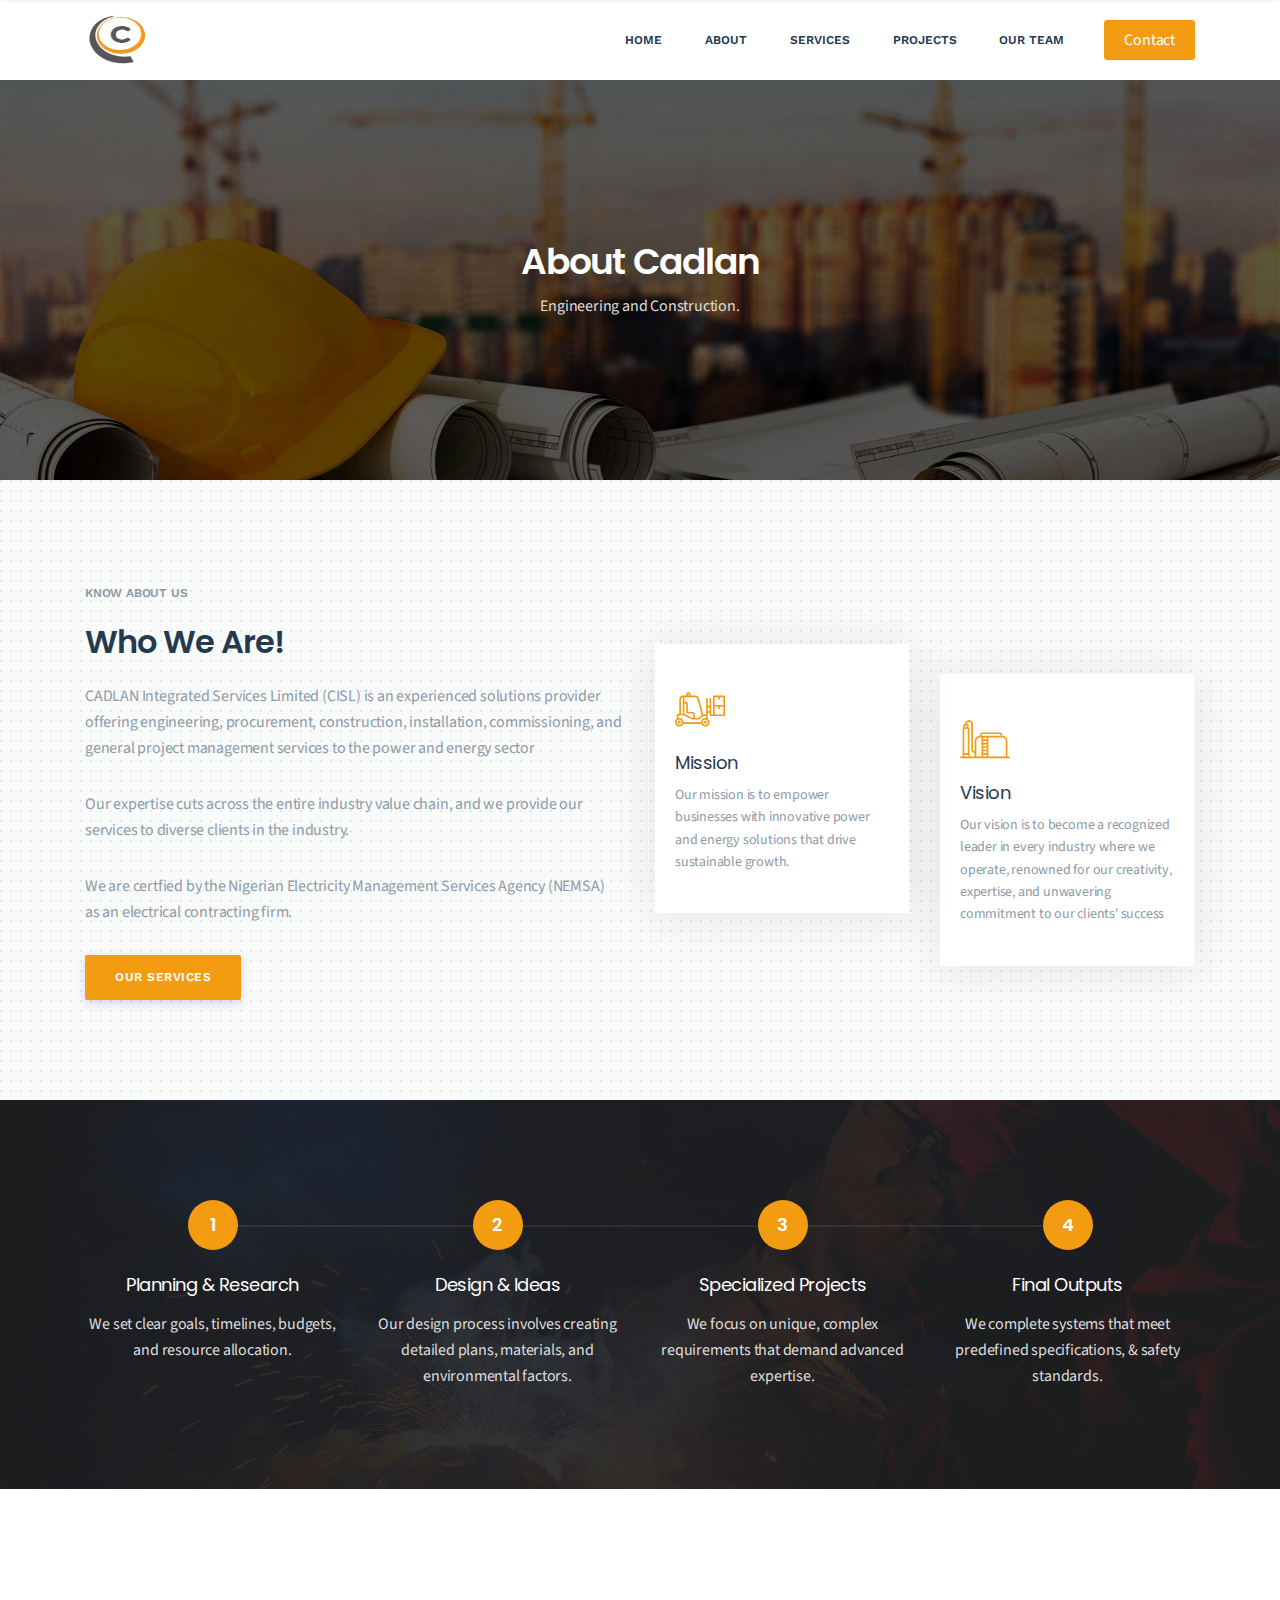
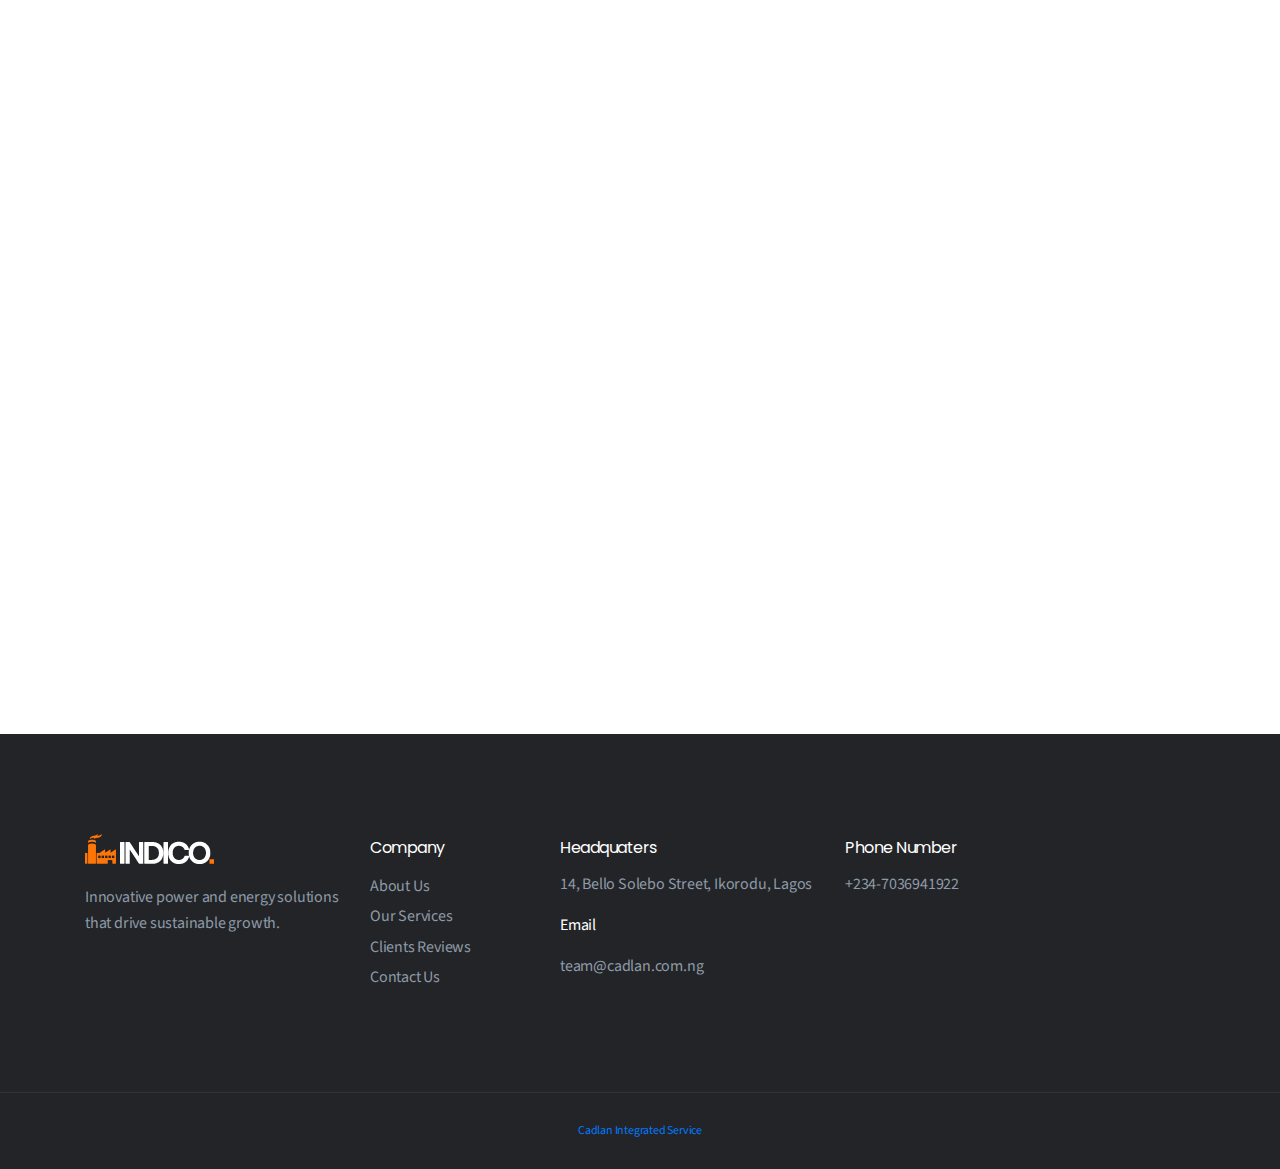
==== about-company.html @ 0afb3356 "Initial comit" ====
<!doctype html>
<!--[if lt IE 7]>      <html class="no-js lt-ie9 lt-ie8 lt-ie7" lang=""> <![endif]-->
<!--[if IE 7]>         <html class="no-js lt-ie9 lt-ie8" lang=""> <![endif]-->
<!--[if IE 8]>         <html class="no-js lt-ie9" lang=""> <![endif]-->
<!--[if gt IE 8]><!--> <html class="no-js" lang="en"> <!--<![endif]-->

<!-- about-company.html  29 Nov 2019 03:33:41 GMT -->
<head>
    <meta charset="utf-8">
    <meta name="viewport" content="width=device-width, initial-scale=1">
    <meta name="description" content="Construction & Building HTML Template">
    <meta name="author" content="AlexaTheme">
    <title>Indico | Construction & Building HTML Template</title>
    <link rel="shortcut icon" type="image/x-icon" href="img/favicon.png">
    <link rel="stylesheet" href="css/fontawesome.min.css">
    <link rel="stylesheet" href="css/themify-icons.css">
    <link rel="stylesheet" href="css/elegant-line-icons.css">
    <link rel="stylesheet" href="css/elegant-font-icons.css">
    <link rel="stylesheet" href="css/flaticon.css">
    <link rel="stylesheet" href="css/animate.min.css">
    <link rel="stylesheet" href="css/bootstrap.min.css">
    <link rel="stylesheet" href="css/slick.css">
    <link rel="stylesheet" href="css/slider.css">
    <link rel="stylesheet" href="css/odometer.min.css">
    <link rel="stylesheet" href="css/venobox/venobox.css">
    <link rel="stylesheet" href="css/owl.carousel.css">
    <link rel="stylesheet" href="css/main.css">
    <link rel="stylesheet" href="css/responsive.css">
    <script src="js/vendor/modernizr-2.8.3-respond-1.4.2.min.js"></script>
</head>

<body>
    <!--[if lt IE 8]>
        <p class="browserupgrade">You are using an <strong>outdated</strong> browser. Please <a href="http://browsehappy.com/">upgrade your browser</a> to improve your experience.</p>
    <![endif]-->
    <div class="site-preloader-wrap">
        <div class="spinner"></div>
    </div>

    <header id="header" class="header">
        <div class="primary-header">
            <div class="container">
                <div class="primary-header-inner">
                    <div class="header-logo">
                        <a href="index.html"><img src="img/Cadlan_logo_final_noname.png" height="50" width="65" alt="Indico"></a>
                    </div>
                    <div class="header-menu-wrap">
                        <ul class="dl-menu">
                            <li><a href="index.html">Home</a>
                                <!-- <ul>
                                    <li><a href="index.html">Home Default</a></li>
                                    <li><a href="index-2.html">Home Modern</a></li>
                                </ul> -->
                            </li>
                            <li><a href="about-company.html">About</a>
                                <!-- <ul>
                                    <li><a href="about-us.html">About Us</a></li>
                                    <li><a href="about-company.html">About Company</a></li>
                                </ul> -->
                            </li>
                            <li><a href="services-1.html">Services</a>
                                <!-- <ul>
                                    <li><a href="services-1.html">Services 01</a></li>
                                    <li><a href="services-2.html">Services 02</a></li>
                                </ul> -->
                            </li>
                            <li><a href="projects.html">Projects</a>
                                <!-- <ul>
                                    <li><a href="projects.html">Our Projects</a></li>
                                    <li><a href="project-single.html">Project Single</a></li>
                                    <li><a href="team.html">Our Team</a></li>
                                    <li><a href="testimonial.html">Testimonial</a></li>
                                    <li><a href="404.html">404 Error</a></li>
                                </ul> -->
                            </li>
                            <li><a href="team.html">Our Team</a>
                                <!-- <ul>
                                    <li><a href="projects.html">Our Projects</a></li>
                                    <li><a href="project-single.html">Project Single</a></li>
                                    <li><a href="team.html">Our Team</a></li>
                                    <li><a href="testimonial.html">Testimonial</a></li>
                                    <li><a href="404.html">404 Error</a></li>
                                </ul> -->
                            </li>
                            <!-- <li><a href="#">Pages</a>
                                <ul>
                                    <li><a href="projects.html">Our Projects</a></li>
                                    <li><a href="project-single.html">Project Single</a></li>
                                    <li><a href="team.html">Our Team</a></li>
                                    <li><a href="testimonial.html">Testimonial</a></li>
                                    <li><a href="404.html">404 Error</a></li>
                                </ul>
                            </li> -->
                            <!-- <li><a href="contact.html">Contact</a></li> -->
                        </ul>
                    </div>
                    <div class="header-right">
                        <a class="menu-btn" href="contact.html">Contact</a>

                        <div class="mobile-menu-icon">
                            <div class="burger-menu">
                                <div class="line-menu line-half first-line"></div>
                                <div class="line-menu"></div>
                                <div class="line-menu line-half last-line"></div>
                            </div>
                        </div>
                    </div>
                </div>
            </div>
        </div>
    </header>

    <section class="page-header padding">
        <div class="container">
            <div class="page-content text-center">
                <h2>About Cadlan</h2>
                <p>Engineering and Construction.</p>
            </div>
        </div>
    </section>

    <section class="service-section section-2 bg-grey padding">
        <div class="dots"></div>
        <div class="container">
            <div class="row d-flex align-items-center">
                <div class="col-lg-6 sm-padding">
                    <div class="service-content wow fadeInLeft">
                        <span>Know About Us</span>
                        <h2>Who We Are!</h2>
                        <p>
                            CADLAN Integrated Services Limited (CISL) is an experienced solutions provider offering engineering, 
                            procurement, construction, installation, commissioning, and general project management services to the 
                            power and energy sector
                        </p>
                        <p>
                            Our expertise cuts across the entire industry value chain, and we provide our services to diverse 
                            clients in the industry.
                        </p>
                        <p>
                            We are certfied by the Nigerian Electricity Management Services Agency (NEMSA) <br>as an electrical contracting firm.
                        </p>
                        <a href="services-1.html" class="default-btn">Our Services</a>
                    </div>
                </div>
                <div class="col-lg-6 sm-padding">
                    <div class="row services-list">
                        <div class="col-md-6 padding-15">
                            <div class="service-item box-shadow wow fadeInUp" data-wow-delay="100ms">
                                <i class="flaticon-loader"></i>
                                <h3>Mission</h3>
                                <p>
                                    Our mission is to empower businesses with innovative power and energy solutions that drive 
                                    sustainable growth.
                                </p>
                            </div>
                        </div>
                        <div class="col-md-6 padding-15 offset-top">
                            <div class="service-item box-shadow wow fadeInUp" data-wow-delay="300ms">
                                <i class="flaticon-tanks"></i>
                                <h3>Vision</h3>
                                <p>
                                    Our vision is to become a recognized leader in every industry where we operate, 
                                    renowned for our creativity, expertise, and unwavering commitment to our clients' success
                                </p>
                            </div>
                        </div>
                        <!-- <div class="col-md-6 padding-15">
                            <div class="service-item box-shadow wow fadeInUp" data-wow-delay="400ms">
                                <i class="flaticon-refinery"></i>
                                <h3>Renewable Energy</h3>
                                <p>Grid-tied and off-grid solar power Installation, Hybrid Power Solutions.</p>
                            </div>
                        </div>
                        <div class="col-md-6 padding-15 offset-top">
                            <div class="service-item box-shadow wow fadeInUp" data-wow-delay="500ms">
                                <i class="flaticon-control-system"></i>
                                <h3>Technical Consulting</h3>
                                <p>Project Management Consulting, Energy Optimization Solutions, Energy Audit</p>
                            </div>
                        </div> -->
                    </div>
                </div>
            </div>
        </div>
    </section>

    <section class="work-pro-section padding">
        <div class="container">
            <div class="row">
                <div class="col-lg-3 col-sm-6 sm-padding">
                    <div class="work-pro-item text-center">
                        <span class="number">1</span>
                        <div class="number-line"></div>
                        <h3>Planning & Research</h3>
                        <p>
                            We set clear goals, timelines, budgets, and resource allocation.
                        </p>
                    </div>
                </div>
                <div class="col-lg-3 col-sm-6 sm-padding">
                    <div class="work-pro-item text-center">
                        <span class="number">2</span>
                        <div class="number-line"></div>
                        <h3>Design & Ideas</h3>
                        <p>
                            Our design process involves creating detailed plans, materials, and environmental factors. 
                        </p>
                    </div>
                </div>
                <div class="col-lg-3 col-sm-6 sm-padding">
                    <div class="work-pro-item text-center">
                        <span class="number">3</span>
                        <div class="number-line"></div>
                        <h3>Specialized Projects</h3>
                        <p>
                            We focus on unique, complex requirements that demand advanced expertise. 
                        </p>
                    </div>
                </div>
                <div class="col-lg-3 col-sm-6 sm-padding">
                    <div class="work-pro-item text-center">
                        <span class="number">4</span>
                        <h3>Final Outputs</h3>
                        <p>
                            We complete systems that meet predefined specifications, & safety standards.
                        </p>
                    </div>
                </div>
            </div>
        </div>
    </section>

    <section class="content-section padding">
        <div class="container">
            <div class="row content-wrap">
                <div class="col-lg-6 sm-padding">
                    <div class="content-info wow fadeInRight" data-wow-delay="300ms">
                        <span>Explore The Features</span>
                        <h2>Offering the most complete integrated engineering service!</h2>
                        <p>
                            We are committed to building a sustainable future by fostering a collaborative spirit that creates exceptional experiences and balanced 
                            relationships. Engineering design and construction isn’t just a job. It's our passion. With every project we undertake, we set the bar high and 
                            provide the best industry.
                        </p>
                        <a href="contact.html" class="default-btn">Contact Us</a>
                    </div>
                </div>
                <div class="col-lg-6 sm-padding wow fadeInLeft" data-wow-delay="100ms">
                    <img class="box-shadow" src="img/content-2.jpg" alt="img">
                </div>
            </div>
        </div>
    </section>

    <!-- <section class="testimonial-section bg-grey padding">
        <div class="dots"></div>
        <div class="container">
            <div class="section-heading text-center mb-40 wow fadeInUp" data-wow-delay="100ms">
                <span>Testimonial</span>
                <h2>What people says</h2>
            </div>
            <div id="testimonial-carousel" class="testimonial-carousel box-shadow owl-carousel">
                <div class="testi-item d-flex align-items-center">
                    <img src="img/testi-1.jpg" alt="img">
                    <div class="testi-content">
                        <p>"Thank you for guiding us through the construction process, understanding, and always ready to accommodate our needs. We love our new space and know that it was built by the very best!"</p>
                        <h3>Kyle Frederick</h3>
                        <ul class="rattings">
                            <li><i class="fa fa-star"></i></li>
                            <li><i class="fa fa-star"></i></li>
                            <li><i class="fa fa-star"></i></li>
                            <li><i class="fa fa-star"></i></li>
                            <li><i class="fa fa-star"></i></li>
                        </ul>
                        <span>Director</span>
                    </div>
                    <i class="fa fa-quote-right"></i>
                </div>
                <div class="testi-item d-flex align-items-center">
                    <img src="img/testi-2.jpg" alt="img">
                    <div class="testi-content">
                        <p>"Thank you for guiding us through the construction process, understanding, and always ready to accommodate our needs. We love our new space and know that it was built by the very best!"</p>
                        <h3>Valentin Lacoste</h3>
                        <ul class="rattings">
                            <li><i class="fa fa-star"></i></li>
                            <li><i class="fa fa-star"></i></li>
                            <li><i class="fa fa-star"></i></li>
                            <li><i class="fa fa-star"></i></li>
                            <li><i class="fa fa-star"></i></li>
                        </ul>
                        <span>Director</span>
                    </div>
                    <i class="fa fa-quote-right"></i>
                </div>
                <div class="testi-item d-flex align-items-center">
                    <img src="img/testi-3.jpg" alt="img">
                    <div class="testi-content">
                        <p>"Thank you for guiding us through the construction process, understanding, and always ready to accommodate our needs. We love our new space and know that it was built by the very best!"</p>
                        <h3>José Carpio</h3>
                        <ul class="rattings">
                            <li><i class="fa fa-star"></i></li>
                            <li><i class="fa fa-star"></i></li>
                            <li><i class="fa fa-star"></i></li>
                            <li><i class="fa fa-star"></i></li>
                            <li><i class="fa fa-star"></i></li>
                        </ul>
                        <span>Director</span>
                    </div>
                    <i class="fa fa-quote-right"></i>
                </div>
            </div>
        </div>
    </section> -->

    <!-- <div class="sponsor-section">
        <div class="container">
            <div id="sponsor-carousel" class="sponsor-carousel owl-carousel">
                <div class="sponsor-item">
                    <img src="img/sponsor1.png" alt="sponsor">
                </div>
                <div class="sponsor-item">
                    <img src="img/sponsor2.png" alt="sponsor">
                </div>
                <div class="sponsor-item">
                    <img src="img/sponsor3.png" alt="sponsor">
                </div>
                <div class="sponsor-item">
                    <img src="img/sponsor4.png" alt="sponsor">
                </div>
                <div class="sponsor-item">
                    <img src="img/sponsor5.png" alt="sponsor">
                </div>
                <div class="sponsor-item">
                    <img src="img/sponsor6.png" alt="sponsor">
                </div>
                <div class="sponsor-item">
                    <img src="img/sponsor7.png" alt="sponsor">
                </div>
                <div class="sponsor-item">
                    <img src="img/sponsor8.png" alt="sponsor">
                </div>
            </div>
        </div>
    </div> -->

    <section class="widget-section padding">
        <div class="container">
            <div class="row">
                <div class="col-lg-3 col-sm-6 sm-padding">
                    <div class="widget-content">
                        <a href="#"><img src="img/logo-light.png" alt="brand"></a>
                        <p>Innovative power and energy solutions that drive sustainable growth.</p>
                    </div>
                </div>
                <div class="col-lg-2 col-sm-6 sm-padding">
                    <div class="widget-content">
                        <h4>Company</h4>
                        <ul class="widget-links">
                            <li><a href="#">About Us</a></li>
                            <li><a href="#">Our Services</a></li>
                            <li><a href="#">Clients Reviews</a></li>
                            <li><a href="#">Contact Us</a></li>
                        </ul>
                    </div>
                </div>
                <div class="col-lg-3 col-sm-6 sm-padding">
                    <div class="widget-content">
                        <h4>Headquaters</h4>
                        <p>14, Bello Solebo Street, Ikorodu, Lagos</p>
                        <p style="color: #fff;">Email</p>
                        <span>team@cadlan.com.ng</span>
                    </div>
                </div>
                <div class="col-lg-3 col-sm-6 sm-padding">
                    <div class="widget-content">
                        <h4>Phone Number</h4>
                        <p>+234-7036941922</p>
                    </div>
                </div>
            </div>
        </div>
    </section>

    <footer class="footer-section align-center">
        <div class="container">
        <p><a href="templateshub.net">Cadlan Integrated Service</a></p>
        </div>
    </footer>

    <a data-scroll href="#header" id="scroll-to-top"><i class="arrow_carrot-up"></i></a>

    <script data-cfasync="false" src="../../cdn-cgi/scripts/5c5dd728/cloudflare-static/email-decode.min.js"></script>
    <script src="js/vendor/jquery-1.12.4.min.js"></script>
    <script src="js/vendor/bootstrap.min.js"></script>
    <script src="js/vendor/tether.min.js"></script>
    <script src="js/vendor/headroom.min.js"></script>
    <script src="js/vendor/owl.carousel.min.js"></script>
    <script src="js/vendor/smooth-scroll.min.js"></script>
    <script src="js/vendor/venobox.min.js"></script>
    <script src="js/vendor/jquery.ajaxchimp.min.js"></script>
    <script src="js/vendor/slick.min.js"></script>
    <script src="js/vendor/waypoints.min.js"></script>
    <script src="js/vendor/odometer.min.js"></script>
    <script src="js/vendor/wow.min.js"></script>
    <script src="js/main.js"></script>
</body>

</html>
---- css/themify-icons.css ----
@font-face{font-family:themify;src:url(../fonts/themify9f24.eot?-fvbane);src:url(../fonts/themifyd41d.eot?#iefix-fvbane) format('embedded-opentype'),url(../fonts/themify9f24.woff?-fvbane) format('woff'),url(../fonts/themify9f24.ttf?-fvbane) format('truetype'),url(../fonts/themify9f24.svg?-fvbane#themify) format('svg');font-weight:400;font-style:normal}[class*=" ti-"],[class^=ti-]{font-family:themify;speak:none;font-style:normal;font-weight:400;font-variant:normal;text-transform:none;line-height:1;-webkit-font-smoothing:antialiased;-moz-osx-font-smoothing:grayscale}.ti-wand:before{content:"\e600"}.ti-volume:before{content:"\e601"}.ti-user:before{content:"\e602"}.ti-unlock:before{content:"\e603"}.ti-unlink:before{content:"\e604"}.ti-trash:before{content:"\e605"}.ti-thought:before{content:"\e606"}.ti-target:before{content:"\e607"}.ti-tag:before{content:"\e608"}.ti-tablet:before{content:"\e609"}.ti-star:before{content:"\e60a"}.ti-spray:before{content:"\e60b"}.ti-signal:before{content:"\e60c"}.ti-shopping-cart:before{content:"\e60d"}.ti-shopping-cart-full:before{content:"\e60e"}.ti-settings:before{content:"\e60f"}.ti-search:before{content:"\e610"}.ti-zoom-in:before{content:"\e611"}.ti-zoom-out:before{content:"\e612"}.ti-cut:before{content:"\e613"}.ti-ruler:before{content:"\e614"}.ti-ruler-pencil:before{content:"\e615"}.ti-ruler-alt:before{content:"\e616"}.ti-bookmark:before{content:"\e617"}.ti-bookmark-alt:before{content:"\e618"}.ti-reload:before{content:"\e619"}.ti-plus:before{content:"\e61a"}.ti-pin:before{content:"\e61b"}.ti-pencil:before{content:"\e61c"}.ti-pencil-alt:before{content:"\e61d"}.ti-paint-roller:before{content:"\e61e"}.ti-paint-bucket:before{content:"\e61f"}.ti-na:before{content:"\e620"}.ti-mobile:before{content:"\e621"}.ti-minus:before{content:"\e622"}.ti-medall:before{content:"\e623"}.ti-medall-alt:before{content:"\e624"}.ti-marker:before{content:"\e625"}.ti-marker-alt:before{content:"\e626"}.ti-arrow-up:before{content:"\e627"}.ti-arrow-right:before{content:"\e628"}.ti-arrow-left:before{content:"\e629"}.ti-arrow-down:before{content:"\e62a"}.ti-lock:before{content:"\e62b"}.ti-location-arrow:before{content:"\e62c"}.ti-link:before{content:"\e62d"}.ti-layout:before{content:"\e62e"}.ti-layers:before{content:"\e62f"}.ti-layers-alt:before{content:"\e630"}.ti-key:before{content:"\e631"}.ti-import:before{content:"\e632"}.ti-image:before{content:"\e633"}.ti-heart:before{content:"\e634"}.ti-heart-broken:before{content:"\e635"}.ti-hand-stop:before{content:"\e636"}.ti-hand-open:before{content:"\e637"}.ti-hand-drag:before{content:"\e638"}.ti-folder:before{content:"\e639"}.ti-flag:before{content:"\e63a"}.ti-flag-alt:before{content:"\e63b"}.ti-flag-alt-2:before{content:"\e63c"}.ti-eye:before{content:"\e63d"}.ti-export:before{content:"\e63e"}.ti-exchange-vertical:before{content:"\e63f"}.ti-desktop:before{content:"\e640"}.ti-cup:before{content:"\e641"}.ti-crown:before{content:"\e642"}.ti-comments:before{content:"\e643"}.ti-comment:before{content:"\e644"}.ti-comment-alt:before{content:"\e645"}.ti-close:before{content:"\e646"}.ti-clip:before{content:"\e647"}.ti-angle-up:before{content:"\e648"}.ti-angle-right:before{content:"\e649"}.ti-angle-left:before{content:"\e64a"}.ti-angle-down:before{content:"\e64b"}.ti-check:before{content:"\e64c"}.ti-check-box:before{content:"\e64d"}.ti-camera:before{content:"\e64e"}.ti-announcement:before{content:"\e64f"}.ti-brush:before{content:"\e650"}.ti-briefcase:before{content:"\e651"}.ti-bolt:before{content:"\e652"}.ti-bolt-alt:before{content:"\e653"}.ti-blackboard:before{content:"\e654"}.ti-bag:before{content:"\e655"}.ti-move:before{content:"\e656"}.ti-arrows-vertical:before{content:"\e657"}.ti-arrows-horizontal:before{content:"\e658"}.ti-fullscreen:before{content:"\e659"}.ti-arrow-top-right:before{content:"\e65a"}.ti-arrow-top-left:before{content:"\e65b"}.ti-arrow-circle-up:before{content:"\e65c"}.ti-arrow-circle-right:before{content:"\e65d"}.ti-arrow-circle-left:before{content:"\e65e"}.ti-arrow-circle-down:before{content:"\e65f"}.ti-angle-double-up:before{content:"\e660"}.ti-angle-double-right:before{content:"\e661"}.ti-angle-double-left:before{content:"\e662"}.ti-angle-double-down:before{content:"\e663"}.ti-zip:before{content:"\e664"}.ti-world:before{content:"\e665"}.ti-wheelchair:before{content:"\e666"}.ti-view-list:before{content:"\e667"}.ti-view-list-alt:before{content:"\e668"}.ti-view-grid:before{content:"\e669"}.ti-uppercase:before{content:"\e66a"}.ti-upload:before{content:"\e66b"}.ti-underline:before{content:"\e66c"}.ti-truck:before{content:"\e66d"}.ti-timer:before{content:"\e66e"}.ti-ticket:before{content:"\e66f"}.ti-thumb-up:before{content:"\e670"}.ti-thumb-down:before{content:"\e671"}.ti-text:before{content:"\e672"}.ti-stats-up:before{content:"\e673"}.ti-stats-down:before{content:"\e674"}.ti-split-v:before{content:"\e675"}.ti-split-h:before{content:"\e676"}.ti-smallcap:before{content:"\e677"}.ti-shine:before{content:"\e678"}.ti-shift-right:before{content:"\e679"}.ti-shift-left:before{content:"\e67a"}.ti-shield:before{content:"\e67b"}.ti-notepad:before{content:"\e67c"}.ti-server:before{content:"\e67d"}.ti-quote-right:before{content:"\e67e"}.ti-quote-left:before{content:"\e67f"}.ti-pulse:before{content:"\e680"}.ti-printer:before{content:"\e681"}.ti-power-off:before{content:"\e682"}.ti-plug:before{content:"\e683"}.ti-pie-chart:before{content:"\e684"}.ti-paragraph:before{content:"\e685"}.ti-panel:before{content:"\e686"}.ti-package:before{content:"\e687"}.ti-music:before{content:"\e688"}.ti-music-alt:before{content:"\e689"}.ti-mouse:before{content:"\e68a"}.ti-mouse-alt:before{content:"\e68b"}.ti-money:before{content:"\e68c"}.ti-microphone:before{content:"\e68d"}.ti-menu:before{content:"\e68e"}.ti-menu-alt:before{content:"\e68f"}.ti-map:before{content:"\e690"}.ti-map-alt:before{content:"\e691"}.ti-loop:before{content:"\e692"}.ti-location-pin:before{content:"\e693"}.ti-list:before{content:"\e694"}.ti-light-bulb:before{content:"\e695"}.ti-Italic:before{content:"\e696"}.ti-info:before{content:"\e697"}.ti-infinite:before{content:"\e698"}.ti-id-badge:before{content:"\e699"}.ti-hummer:before{content:"\e69a"}.ti-home:before{content:"\e69b"}.ti-help:before{content:"\e69c"}.ti-headphone:before{content:"\e69d"}.ti-harddrives:before{content:"\e69e"}.ti-harddrive:before{content:"\e69f"}.ti-gift:before{content:"\e6a0"}.ti-game:before{content:"\e6a1"}.ti-filter:before{content:"\e6a2"}.ti-files:before{content:"\e6a3"}.ti-file:before{content:"\e6a4"}.ti-eraser:before{content:"\e6a5"}.ti-envelope:before{content:"\e6a6"}.ti-download:before{content:"\e6a7"}.ti-direction:before{content:"\e6a8"}.ti-direction-alt:before{content:"\e6a9"}.ti-dashboard:before{content:"\e6aa"}.ti-control-stop:before{content:"\e6ab"}.ti-control-shuffle:before{content:"\e6ac"}.ti-control-play:before{content:"\e6ad"}.ti-control-pause:before{content:"\e6ae"}.ti-control-forward:before{content:"\e6af"}.ti-control-backward:before{content:"\e6b0"}.ti-cloud:before{content:"\e6b1"}.ti-cloud-up:before{content:"\e6b2"}.ti-cloud-down:before{content:"\e6b3"}.ti-clipboard:before{content:"\e6b4"}.ti-car:before{content:"\e6b5"}.ti-calendar:before{content:"\e6b6"}.ti-book:before{content:"\e6b7"}.ti-bell:before{content:"\e6b8"}.ti-basketball:before{content:"\e6b9"}.ti-bar-chart:before{content:"\e6ba"}.ti-bar-chart-alt:before{content:"\e6bb"}.ti-back-right:before{content:"\e6bc"}.ti-back-left:before{content:"\e6bd"}.ti-arrows-corner:before{content:"\e6be"}.ti-archive:before{content:"\e6bf"}.ti-anchor:before{content:"\e6c0"}.ti-align-right:before{content:"\e6c1"}.ti-align-left:before{content:"\e6c2"}.ti-align-justify:before{content:"\e6c3"}.ti-align-center:before{content:"\e6c4"}.ti-alert:before{content:"\e6c5"}.ti-alarm-clock:before{content:"\e6c6"}.ti-agenda:before{content:"\e6c7"}.ti-write:before{content:"\e6c8"}.ti-window:before{content:"\e6c9"}.ti-widgetized:before{content:"\e6ca"}.ti-widget:before{content:"\e6cb"}.ti-widget-alt:before{content:"\e6cc"}.ti-wallet:before{content:"\e6cd"}.ti-video-clapper:before{content:"\e6ce"}.ti-video-camera:before{content:"\e6cf"}.ti-vector:before{content:"\e6d0"}.ti-themify-logo:before{content:"\e6d1"}.ti-themify-favicon:before{content:"\e6d2"}.ti-themify-favicon-alt:before{content:"\e6d3"}.ti-support:before{content:"\e6d4"}.ti-stamp:before{content:"\e6d5"}.ti-split-v-alt:before{content:"\e6d6"}.ti-slice:before{content:"\e6d7"}.ti-shortcode:before{content:"\e6d8"}.ti-shift-right-alt:before{content:"\e6d9"}.ti-shift-left-alt:before{content:"\e6da"}.ti-ruler-alt-2:before{content:"\e6db"}.ti-receipt:before{content:"\e6dc"}.ti-pin2:before{content:"\e6dd"}.ti-pin-alt:before{content:"\e6de"}.ti-pencil-alt2:before{content:"\e6df"}.ti-palette:before{content:"\e6e0"}.ti-more:before{content:"\e6e1"}.ti-more-alt:before{content:"\e6e2"}.ti-microphone-alt:before{content:"\e6e3"}.ti-magnet:before{content:"\e6e4"}.ti-line-double:before{content:"\e6e5"}.ti-line-dotted:before{content:"\e6e6"}.ti-line-dashed:before{content:"\e6e7"}.ti-layout-width-full:before{content:"\e6e8"}.ti-layout-width-default:before{content:"\e6e9"}.ti-layout-width-default-alt:before{content:"\e6ea"}.ti-layout-tab:before{content:"\e6eb"}.ti-layout-tab-window:before{content:"\e6ec"}.ti-layout-tab-v:before{content:"\e6ed"}.ti-layout-tab-min:before{content:"\e6ee"}.ti-layout-slider:before{content:"\e6ef"}.ti-layout-slider-alt:before{content:"\e6f0"}.ti-layout-sidebar-right:before{content:"\e6f1"}.ti-layout-sidebar-none:before{content:"\e6f2"}.ti-layout-sidebar-left:before{content:"\e6f3"}.ti-layout-placeholder:before{content:"\e6f4"}.ti-layout-menu:before{content:"\e6f5"}.ti-layout-menu-v:before{content:"\e6f6"}.ti-layout-menu-separated:before{content:"\e6f7"}.ti-layout-menu-full:before{content:"\e6f8"}.ti-layout-media-right-alt:before{content:"\e6f9"}.ti-layout-media-right:before{content:"\e6fa"}.ti-layout-media-overlay:before{content:"\e6fb"}.ti-layout-media-overlay-alt:before{content:"\e6fc"}.ti-layout-media-overlay-alt-2:before{content:"\e6fd"}.ti-layout-media-left-alt:before{content:"\e6fe"}.ti-layout-media-left:before{content:"\e6ff"}.ti-layout-media-center-alt:before{content:"\e700"}.ti-layout-media-center:before{content:"\e701"}.ti-layout-list-thumb:before{content:"\e702"}.ti-layout-list-thumb-alt:before{content:"\e703"}.ti-layout-list-post:before{content:"\e704"}.ti-layout-list-large-image:before{content:"\e705"}.ti-layout-line-solid:before{content:"\e706"}.ti-layout-grid4:before{content:"\e707"}.ti-layout-grid3:before{content:"\e708"}.ti-layout-grid2:before{content:"\e709"}.ti-layout-grid2-thumb:before{content:"\e70a"}.ti-layout-cta-right:before{content:"\e70b"}.ti-layout-cta-left:before{content:"\e70c"}.ti-layout-cta-center:before{content:"\e70d"}.ti-layout-cta-btn-right:before{content:"\e70e"}.ti-layout-cta-btn-left:before{content:"\e70f"}.ti-layout-column4:before{content:"\e710"}.ti-layout-column3:before{content:"\e711"}.ti-layout-column2:before{content:"\e712"}.ti-layout-accordion-separated:before{content:"\e713"}.ti-layout-accordion-merged:before{content:"\e714"}.ti-layout-accordion-list:before{content:"\e715"}.ti-ink-pen:before{content:"\e716"}.ti-info-alt:before{content:"\e717"}.ti-help-alt:before{content:"\e718"}.ti-headphone-alt:before{content:"\e719"}.ti-hand-point-up:before{content:"\e71a"}.ti-hand-point-right:before{content:"\e71b"}.ti-hand-point-left:before{content:"\e71c"}.ti-hand-point-down:before{content:"\e71d"}.ti-gallery:before{content:"\e71e"}.ti-face-smile:before{content:"\e71f"}.ti-face-sad:before{content:"\e720"}.ti-credit-card:before{content:"\e721"}.ti-control-skip-forward:before{content:"\e722"}.ti-control-skip-backward:before{content:"\e723"}.ti-control-record:before{content:"\e724"}.ti-control-eject:before{content:"\e725"}.ti-comments-smiley:before{content:"\e726"}.ti-brush-alt:before{content:"\e727"}.ti-youtube:before{content:"\e728"}.ti-vimeo:before{content:"\e729"}.ti-twitter:before{content:"\e72a"}.ti-time:before{content:"\e72b"}.ti-tumblr:before{content:"\e72c"}.ti-skype:before{content:"\e72d"}.ti-share:before{content:"\e72e"}.ti-share-alt:before{content:"\e72f"}.ti-rocket:before{content:"\e730"}.ti-pinterest:before{content:"\e731"}.ti-new-window:before{content:"\e732"}.ti-microsoft:before{content:"\e733"}.ti-list-ol:before{content:"\e734"}.ti-linkedin:before{content:"\e735"}.ti-layout-sidebar-2:before{content:"\e736"}.ti-layout-grid4-alt:before{content:"\e737"}.ti-layout-grid3-alt:before{content:"\e738"}.ti-layout-grid2-alt:before{content:"\e739"}.ti-layout-column4-alt:before{content:"\e73a"}.ti-layout-column3-alt:before{content:"\e73b"}.ti-layout-column2-alt:before{content:"\e73c"}.ti-instagram:before{content:"\e73d"}.ti-google:before{content:"\e73e"}.ti-github:before{content:"\e73f"}.ti-flickr:before{content:"\e740"}.ti-facebook:before{content:"\e741"}.ti-dropbox:before{content:"\e742"}.ti-dribbble:before{content:"\e743"}.ti-apple:before{content:"\e744"}.ti-android:before{content:"\e745"}.ti-save:before{content:"\e746"}.ti-save-alt:before{content:"\e747"}.ti-yahoo:before{content:"\e748"}.ti-wordpress:before{content:"\e749"}.ti-vimeo-alt:before{content:"\e74a"}.ti-twitter-alt:before{content:"\e74b"}.ti-tumblr-alt:before{content:"\e74c"}.ti-trello:before{content:"\e74d"}.ti-stack-overflow:before{content:"\e74e"}.ti-soundcloud:before{content:"\e74f"}.ti-sharethis:before{content:"\e750"}.ti-sharethis-alt:before{content:"\e751"}.ti-reddit:before{content:"\e752"}.ti-pinterest-alt:before{content:"\e753"}.ti-microsoft-alt:before{content:"\e754"}.ti-linux:before{content:"\e755"}.ti-jsfiddle:before{content:"\e756"}.ti-joomla:before{content:"\e757"}.ti-html5:before{content:"\e758"}.ti-flickr-alt:before{content:"\e759"}.ti-email:before{content:"\e75a"}.ti-drupal:before{content:"\e75b"}.ti-dropbox-alt:before{content:"\e75c"}.ti-css3:before{content:"\e75d"}.ti-rss:before{content:"\e75e"}.ti-rss-alt:before{content:"\e75f"}
---- css/elegant-line-icons.css ----
@font-face{font-family:et-line;src:url(../fonts/et-line.eot);src:url(../fonts/et-lined41d.eot?#iefix) format('embedded-opentype'),url(../fonts/et-line.woff) format('woff'),url(../fonts/et-line.ttf) format('truetype'),url(../fonts/et-line.svg#et-line) format('svg');font-weight:400;font-style:normal}[data-icon]:before{font-family:et-line;content:attr(data-icon);speak:none;font-weight:400;font-variant:normal;text-transform:none;line-height:1;-webkit-font-smoothing:antialiased;-moz-osx-font-smoothing:grayscale;display:inline-block}.icon-mobile,.icon-laptop,.icon-desktop,.icon-tablet,.icon-phone,.icon-document,.icon-documents,.icon-search,.icon-clipboard,.icon-newspaper,.icon-notebook,.icon-book-open,.icon-browser,.icon-calendar,.icon-presentation,.icon-picture,.icon-pictures,.icon-video,.icon-camera,.icon-printer,.icon-toolbox,.icon-briefcase,.icon-wallet,.icon-gift,.icon-bargraph,.icon-grid,.icon-expand,.icon-focus,.icon-edit,.icon-adjustments,.icon-ribbon,.icon-hourglass,.icon-lock,.icon-megaphone,.icon-shield,.icon-trophy,.icon-flag,.icon-map,.icon-puzzle,.icon-basket,.icon-envelope,.icon-streetsign,.icon-telescope,.icon-gears,.icon-key,.icon-paperclip,.icon-attachment,.icon-pricetags,.icon-lightbulb,.icon-layers,.icon-pencil,.icon-tools,.icon-tools-2,.icon-scissors,.icon-paintbrush,.icon-magnifying-glass,.icon-circle-compass,.icon-linegraph,.icon-mic,.icon-strategy,.icon-beaker,.icon-caution,.icon-recycle,.icon-anchor,.icon-profile-male,.icon-profile-female,.icon-bike,.icon-wine,.icon-hotairballoon,.icon-globe,.icon-genius,.icon-map-pin,.icon-dial,.icon-chat,.icon-heart,.icon-cloud,.icon-upload,.icon-download,.icon-target,.icon-hazardous,.icon-piechart,.icon-speedometer,.icon-global,.icon-compass,.icon-lifesaver,.icon-clock,.icon-aperture,.icon-quote,.icon-scope,.icon-alarmclock,.icon-refresh,.icon-happy,.icon-sad,.icon-facebook,.icon-twitter,.icon-googleplus,.icon-rss,.icon-tumblr,.icon-linkedin,.icon-dribbble{font-family:et-line;speak:none;font-style:normal;font-weight:400;font-variant:normal;text-transform:none;line-height:1;-webkit-font-smoothing:antialiased;-moz-osx-font-smoothing:grayscale;display:inline-block}.icon-mobile:before{content:"\e000"}.icon-laptop:before{content:"\e001"}.icon-desktop:before{content:"\e002"}.icon-tablet:before{content:"\e003"}.icon-phone:before{content:"\e004"}.icon-document:before{content:"\e005"}.icon-documents:before{content:"\e006"}.icon-search:before{content:"\e007"}.icon-clipboard:before{content:"\e008"}.icon-newspaper:before{content:"\e009"}.icon-notebook:before{content:"\e00a"}.icon-book-open:before{content:"\e00b"}.icon-browser:before{content:"\e00c"}.icon-calendar:before{content:"\e00d"}.icon-presentation:before{content:"\e00e"}.icon-picture:before{content:"\e00f"}.icon-pictures:before{content:"\e010"}.icon-video:before{content:"\e011"}.icon-camera:before{content:"\e012"}.icon-printer:before{content:"\e013"}.icon-toolbox:before{content:"\e014"}.icon-briefcase:before{content:"\e015"}.icon-wallet:before{content:"\e016"}.icon-gift:before{content:"\e017"}.icon-bargraph:before{content:"\e018"}.icon-grid:before{content:"\e019"}.icon-expand:before{content:"\e01a"}.icon-focus:before{content:"\e01b"}.icon-edit:before{content:"\e01c"}.icon-adjustments:before{content:"\e01d"}.icon-ribbon:before{content:"\e01e"}.icon-hourglass:before{content:"\e01f"}.icon-lock:before{content:"\e020"}.icon-megaphone:before{content:"\e021"}.icon-shield:before{content:"\e022"}.icon-trophy:before{content:"\e023"}.icon-flag:before{content:"\e024"}.icon-map:before{content:"\e025"}.icon-puzzle:before{content:"\e026"}.icon-basket:before{content:"\e027"}.icon-envelope:before{content:"\e028"}.icon-streetsign:before{content:"\e029"}.icon-telescope:before{content:"\e02a"}.icon-gears:before{content:"\e02b"}.icon-key:before{content:"\e02c"}.icon-paperclip:before{content:"\e02d"}.icon-attachment:before{content:"\e02e"}.icon-pricetags:before{content:"\e02f"}.icon-lightbulb:before{content:"\e030"}.icon-layers:before{content:"\e031"}.icon-pencil:before{content:"\e032"}.icon-tools:before{content:"\e033"}.icon-tools-2:before{content:"\e034"}.icon-scissors:before{content:"\e035"}.icon-paintbrush:before{content:"\e036"}.icon-magnifying-glass:before{content:"\e037"}.icon-circle-compass:before{content:"\e038"}.icon-linegraph:before{content:"\e039"}.icon-mic:before{content:"\e03a"}.icon-strategy:before{content:"\e03b"}.icon-beaker:before{content:"\e03c"}.icon-caution:before{content:"\e03d"}.icon-recycle:before{content:"\e03e"}.icon-anchor:before{content:"\e03f"}.icon-profile-male:before{content:"\e040"}.icon-profile-female:before{content:"\e041"}.icon-bike:before{content:"\e042"}.icon-wine:before{content:"\e043"}.icon-hotairballoon:before{content:"\e044"}.icon-globe:before{content:"\e045"}.icon-genius:before{content:"\e046"}.icon-map-pin:before{content:"\e047"}.icon-dial:before{content:"\e048"}.icon-chat:before{content:"\e049"}.icon-heart:before{content:"\e04a"}.icon-cloud:before{content:"\e04b"}.icon-upload:before{content:"\e04c"}.icon-download:before{content:"\e04d"}.icon-target:before{content:"\e04e"}.icon-hazardous:before{content:"\e04f"}.icon-piechart:before{content:"\e050"}.icon-speedometer:before{content:"\e051"}.icon-global:before{content:"\e052"}.icon-compass:before{content:"\e053"}.icon-lifesaver:before{content:"\e054"}.icon-clock:before{content:"\e055"}.icon-aperture:before{content:"\e056"}.icon-quote:before{content:"\e057"}.icon-scope:before{content:"\e058"}.icon-alarmclock:before{content:"\e059"}.icon-refresh:before{content:"\e05a"}.icon-happy:before{content:"\e05b"}.icon-sad:before{content:"\e05c"}.icon-facebook:before{content:"\e05d"}.icon-twitter:before{content:"\e05e"}.icon-googleplus:before{content:"\e05f"}.icon-rss:before{content:"\e060"}.icon-tumblr:before{content:"\e061"}.icon-linkedin:before{content:"\e062"}.icon-dribbble:before{content:"\e063"}
---- css/elegant-font-icons.css ----
@font-face{font-family:eleganticons;src:url(../fonts/ElegantIcons.eot);src:url(../fonts/ElegantIconsd41d.eot?#iefix) format('embedded-opentype'),url(../fonts/ElegantIcons.woff) format('woff'),url(../fonts/ElegantIcons.ttf) format('truetype'),url(../fonts/ElegantIcons.svg#ElegantIcons) format('svg');font-weight:400;font-style:normal}[data-icon]:before{font-family:eleganticons;content:attr(data-icon);speak:none;font-weight:400;font-variant:normal;text-transform:none;line-height:1;-webkit-font-smoothing:antialiased;-moz-osx-font-smoothing:grayscale}.arrow_up,.arrow_down,.arrow_left,.arrow_right,.arrow_left-up,.arrow_right-up,.arrow_right-down,.arrow_left-down,.arrow-up-down,.arrow_up-down_alt,.arrow_left-right_alt,.arrow_left-right,.arrow_expand_alt2,.arrow_expand_alt,.arrow_condense,.arrow_expand,.arrow_move,.arrow_carrot-up,.arrow_carrot-down,.arrow_carrot-left,.arrow_carrot-right,.arrow_carrot-2up,.arrow_carrot-2down,.arrow_carrot-2left,.arrow_carrot-2right,.arrow_carrot-up_alt2,.arrow_carrot-down_alt2,.arrow_carrot-left_alt2,.arrow_carrot-right_alt2,.arrow_carrot-2up_alt2,.arrow_carrot-2down_alt2,.arrow_carrot-2left_alt2,.arrow_carrot-2right_alt2,.arrow_triangle-up,.arrow_triangle-down,.arrow_triangle-left,.arrow_triangle-right,.arrow_triangle-up_alt2,.arrow_triangle-down_alt2,.arrow_triangle-left_alt2,.arrow_triangle-right_alt2,.arrow_back,.icon_minus-06,.icon_plus,.icon_close,.icon_check,.icon_minus_alt2,.icon_plus_alt2,.icon_close_alt2,.icon_check_alt2,.icon_zoom-out_alt,.icon_zoom-in_alt,.icon_search,.icon_box-empty,.icon_box-selected,.icon_minus-box,.icon_plus-box,.icon_box-checked,.icon_circle-empty,.icon_circle-slelected,.icon_stop_alt2,.icon_stop,.icon_pause_alt2,.icon_pause,.icon_menu,.icon_menu-square_alt2,.icon_menu-circle_alt2,.icon_ul,.icon_ol,.icon_adjust-horiz,.icon_adjust-vert,.icon_document_alt,.icon_documents_alt,.icon_pencil,.icon_pencil-edit_alt,.icon_pencil-edit,.icon_folder-alt,.icon_folder-open_alt,.icon_folder-add_alt,.icon_info_alt,.icon_error-oct_alt,.icon_error-circle_alt,.icon_error-triangle_alt,.icon_question_alt2,.icon_question,.icon_comment_alt,.icon_chat_alt,.icon_vol-mute_alt,.icon_volume-low_alt,.icon_volume-high_alt,.icon_quotations,.icon_quotations_alt2,.icon_clock_alt,.icon_lock_alt,.icon_lock-open_alt,.icon_key_alt,.icon_cloud_alt,.icon_cloud-upload_alt,.icon_cloud-download_alt,.icon_image,.icon_images,.icon_lightbulb_alt,.icon_gift_alt,.icon_house_alt,.icon_genius,.icon_mobile,.icon_tablet,.icon_laptop,.icon_desktop,.icon_camera_alt,.icon_mail_alt,.icon_cone_alt,.icon_ribbon_alt,.icon_bag_alt,.icon_creditcard,.icon_cart_alt,.icon_paperclip,.icon_tag_alt,.icon_tags_alt,.icon_trash_alt,.icon_cursor_alt,.icon_mic_alt,.icon_compass_alt,.icon_pin_alt,.icon_pushpin_alt,.icon_map_alt,.icon_drawer_alt,.icon_toolbox_alt,.icon_book_alt,.icon_calendar,.icon_film,.icon_table,.icon_contacts_alt,.icon_headphones,.icon_lifesaver,.icon_piechart,.icon_refresh,.icon_link_alt,.icon_link,.icon_loading,.icon_blocked,.icon_archive_alt,.icon_heart_alt,.icon_star_alt,.icon_star-half_alt,.icon_star,.icon_star-half,.icon_tools,.icon_tool,.icon_cog,.icon_cogs,.arrow_up_alt,.arrow_down_alt,.arrow_left_alt,.arrow_right_alt,.arrow_left-up_alt,.arrow_right-up_alt,.arrow_right-down_alt,.arrow_left-down_alt,.arrow_condense_alt,.arrow_expand_alt3,.arrow_carrot_up_alt,.arrow_carrot-down_alt,.arrow_carrot-left_alt,.arrow_carrot-right_alt,.arrow_carrot-2up_alt,.arrow_carrot-2dwnn_alt,.arrow_carrot-2left_alt,.arrow_carrot-2right_alt,.arrow_triangle-up_alt,.arrow_triangle-down_alt,.arrow_triangle-left_alt,.arrow_triangle-right_alt,.icon_minus_alt,.icon_plus_alt,.icon_close_alt,.icon_check_alt,.icon_zoom-out,.icon_zoom-in,.icon_stop_alt,.icon_menu-square_alt,.icon_menu-circle_alt,.icon_document,.icon_documents,.icon_pencil_alt,.icon_folder,.icon_folder-open,.icon_folder-add,.icon_folder_upload,.icon_folder_download,.icon_info,.icon_error-circle,.icon_error-oct,.icon_error-triangle,.icon_question_alt,.icon_comment,.icon_chat,.icon_vol-mute,.icon_volume-low,.icon_volume-high,.icon_quotations_alt,.icon_clock,.icon_lock,.icon_lock-open,.icon_key,.icon_cloud,.icon_cloud-upload,.icon_cloud-download,.icon_lightbulb,.icon_gift,.icon_house,.icon_camera,.icon_mail,.icon_cone,.icon_ribbon,.icon_bag,.icon_cart,.icon_tag,.icon_tags,.icon_trash,.icon_cursor,.icon_mic,.icon_compass,.icon_pin,.icon_pushpin,.icon_map,.icon_drawer,.icon_toolbox,.icon_book,.icon_contacts,.icon_archive,.icon_heart,.icon_profile,.icon_group,.icon_grid-2x2,.icon_grid-3x3,.icon_music,.icon_pause_alt,.icon_phone,.icon_upload,.icon_download,.social_facebook,.social_twitter,.social_pinterest,.social_googleplus,.social_tumblr,.social_tumbleupon,.social_wordpress,.social_instagram,.social_dribbble,.social_vimeo,.social_linkedin,.social_rss,.social_deviantart,.social_share,.social_myspace,.social_skype,.social_youtube,.social_picassa,.social_googledrive,.social_flickr,.social_blogger,.social_spotify,.social_delicious,.social_facebook_circle,.social_twitter_circle,.social_pinterest_circle,.social_googleplus_circle,.social_tumblr_circle,.social_stumbleupon_circle,.social_wordpress_circle,.social_instagram_circle,.social_dribbble_circle,.social_vimeo_circle,.social_linkedin_circle,.social_rss_circle,.social_deviantart_circle,.social_share_circle,.social_myspace_circle,.social_skype_circle,.social_youtube_circle,.social_picassa_circle,.social_googledrive_alt2,.social_flickr_circle,.social_blogger_circle,.social_spotify_circle,.social_delicious_circle,.social_facebook_square,.social_twitter_square,.social_pinterest_square,.social_googleplus_square,.social_tumblr_square,.social_stumbleupon_square,.social_wordpress_square,.social_instagram_square,.social_dribbble_square,.social_vimeo_square,.social_linkedin_square,.social_rss_square,.social_deviantart_square,.social_share_square,.social_myspace_square,.social_skype_square,.social_youtube_square,.social_picassa_square,.social_googledrive_square,.social_flickr_square,.social_blogger_square,.social_spotify_square,.social_delicious_square,.icon_printer,.icon_calulator,.icon_building,.icon_floppy,.icon_drive,.icon_search-2,.icon_id,.icon_id-2,.icon_puzzle,.icon_like,.icon_dislike,.icon_mug,.icon_currency,.icon_wallet,.icon_pens,.icon_easel,.icon_flowchart,.icon_datareport,.icon_briefcase,.icon_shield,.icon_percent,.icon_globe,.icon_globe-2,.icon_target,.icon_hourglass,.icon_balance,.icon_rook,.icon_printer-alt,.icon_calculator_alt,.icon_building_alt,.icon_floppy_alt,.icon_drive_alt,.icon_search_alt,.icon_id_alt,.icon_id-2_alt,.icon_puzzle_alt,.icon_like_alt,.icon_dislike_alt,.icon_mug_alt,.icon_currency_alt,.icon_wallet_alt,.icon_pens_alt,.icon_easel_alt,.icon_flowchart_alt,.icon_datareport_alt,.icon_briefcase_alt,.icon_shield_alt,.icon_percent_alt,.icon_globe_alt,.icon_clipboard{font-family:eleganticons;speak:none;font-style:normal;font-weight:400;font-variant:normal;text-transform:none;line-height:1;-webkit-font-smoothing:antialiased}.arrow_up:before{content:"\21"}.arrow_down:before{content:"\22"}.arrow_left:before{content:"\23"}.arrow_right:before{content:"\24"}.arrow_left-up:before{content:"\25"}.arrow_right-up:before{content:"\26"}.arrow_right-down:before{content:"\27"}.arrow_left-down:before{content:"\28"}.arrow-up-down:before{content:"\29"}.arrow_up-down_alt:before{content:"\2a"}.arrow_left-right_alt:before{content:"\2b"}.arrow_left-right:before{content:"\2c"}.arrow_expand_alt2:before{content:"\2d"}.arrow_expand_alt:before{content:"\2e"}.arrow_condense:before{content:"\2f"}.arrow_expand:before{content:"\30"}.arrow_move:before{content:"\31"}.arrow_carrot-up:before{content:"\32"}.arrow_carrot-down:before{content:"\33"}.arrow_carrot-left:before{content:"\34"}.arrow_carrot-right:before{content:"\35"}.arrow_carrot-2up:before{content:"\36"}.arrow_carrot-2down:before{content:"\37"}.arrow_carrot-2left:before{content:"\38"}.arrow_carrot-2right:before{content:"\39"}.arrow_carrot-up_alt2:before{content:"\3a"}.arrow_carrot-down_alt2:before{content:"\3b"}.arrow_carrot-left_alt2:before{content:"\3c"}.arrow_carrot-right_alt2:before{content:"\3d"}.arrow_carrot-2up_alt2:before{content:"\3e"}.arrow_carrot-2down_alt2:before{content:"\3f"}.arrow_carrot-2left_alt2:before{content:"\40"}.arrow_carrot-2right_alt2:before{content:"\41"}.arrow_triangle-up:before{content:"\42"}.arrow_triangle-down:before{content:"\43"}.arrow_triangle-left:before{content:"\44"}.arrow_triangle-right:before{content:"\45"}.arrow_triangle-up_alt2:before{content:"\46"}.arrow_triangle-down_alt2:before{content:"\47"}.arrow_triangle-left_alt2:before{content:"\48"}.arrow_triangle-right_alt2:before{content:"\49"}.arrow_back:before{content:"\4a"}.icon_minus-06:before{content:"\4b"}.icon_plus:before{content:"\4c"}.icon_close:before{content:"\4d"}.icon_check:before{content:"\4e"}.icon_minus_alt2:before{content:"\4f"}.icon_plus_alt2:before{content:"\50"}.icon_close_alt2:before{content:"\51"}.icon_check_alt2:before{content:"\52"}.icon_zoom-out_alt:before{content:"\53"}.icon_zoom-in_alt:before{content:"\54"}.icon_search:before{content:"\55"}.icon_box-empty:before{content:"\56"}.icon_box-selected:before{content:"\57"}.icon_minus-box:before{content:"\58"}.icon_plus-box:before{content:"\59"}.icon_box-checked:before{content:"\5a"}.icon_circle-empty:before{content:"\5b"}.icon_circle-slelected:before{content:"\5c"}.icon_stop_alt2:before{content:"\5d"}.icon_stop:before{content:"\5e"}.icon_pause_alt2:before{content:"\5f"}.icon_pause:before{content:"\60"}.icon_menu:before{content:"\61"}.icon_menu-square_alt2:before{content:"\62"}.icon_menu-circle_alt2:before{content:"\63"}.icon_ul:before{content:"\64"}.icon_ol:before{content:"\65"}.icon_adjust-horiz:before{content:"\66"}.icon_adjust-vert:before{content:"\67"}.icon_document_alt:before{content:"\68"}.icon_documents_alt:before{content:"\69"}.icon_pencil:before{content:"\6a"}.icon_pencil-edit_alt:before{content:"\6b"}.icon_pencil-edit:before{content:"\6c"}.icon_folder-alt:before{content:"\6d"}.icon_folder-open_alt:before{content:"\6e"}.icon_folder-add_alt:before{content:"\6f"}.icon_info_alt:before{content:"\70"}.icon_error-oct_alt:before{content:"\71"}.icon_error-circle_alt:before{content:"\72"}.icon_error-triangle_alt:before{content:"\73"}.icon_question_alt2:before{content:"\74"}.icon_question:before{content:"\75"}.icon_comment_alt:before{content:"\76"}.icon_chat_alt:before{content:"\77"}.icon_vol-mute_alt:before{content:"\78"}.icon_volume-low_alt:before{content:"\79"}.icon_volume-high_alt:before{content:"\7a"}.icon_quotations:before{content:"\7b"}.icon_quotations_alt2:before{content:"\7c"}.icon_clock_alt:before{content:"\7d"}.icon_lock_alt:before{content:"\7e"}.icon_lock-open_alt:before{content:"\e000"}.icon_key_alt:before{content:"\e001"}.icon_cloud_alt:before{content:"\e002"}.icon_cloud-upload_alt:before{content:"\e003"}.icon_cloud-download_alt:before{content:"\e004"}.icon_image:before{content:"\e005"}.icon_images:before{content:"\e006"}.icon_lightbulb_alt:before{content:"\e007"}.icon_gift_alt:before{content:"\e008"}.icon_house_alt:before{content:"\e009"}.icon_genius:before{content:"\e00a"}.icon_mobile:before{content:"\e00b"}.icon_tablet:before{content:"\e00c"}.icon_laptop:before{content:"\e00d"}.icon_desktop:before{content:"\e00e"}.icon_camera_alt:before{content:"\e00f"}.icon_mail_alt:before{content:"\e010"}.icon_cone_alt:before{content:"\e011"}.icon_ribbon_alt:before{content:"\e012"}.icon_bag_alt:before{content:"\e013"}.icon_creditcard:before{content:"\e014"}.icon_cart_alt:before{content:"\e015"}.icon_paperclip:before{content:"\e016"}.icon_tag_alt:before{content:"\e017"}.icon_tags_alt:before{content:"\e018"}.icon_trash_alt:before{content:"\e019"}.icon_cursor_alt:before{content:"\e01a"}.icon_mic_alt:before{content:"\e01b"}.icon_compass_alt:before{content:"\e01c"}.icon_pin_alt:before{content:"\e01d"}.icon_pushpin_alt:before{content:"\e01e"}.icon_map_alt:before{content:"\e01f"}.icon_drawer_alt:before{content:"\e020"}.icon_toolbox_alt:before{content:"\e021"}.icon_book_alt:before{content:"\e022"}.icon_calendar:before{content:"\e023"}.icon_film:before{content:"\e024"}.icon_table:before{content:"\e025"}.icon_contacts_alt:before{content:"\e026"}.icon_headphones:before{content:"\e027"}.icon_lifesaver:before{content:"\e028"}.icon_piechart:before{content:"\e029"}.icon_refresh:before{content:"\e02a"}.icon_link_alt:before{content:"\e02b"}.icon_link:before{content:"\e02c"}.icon_loading:before{content:"\e02d"}.icon_blocked:before{content:"\e02e"}.icon_archive_alt:before{content:"\e02f"}.icon_heart_alt:before{content:"\e030"}.icon_star_alt:before{content:"\e031"}.icon_star-half_alt:before{content:"\e032"}.icon_star:before{content:"\e033"}.icon_star-half:before{content:"\e034"}.icon_tools:before{content:"\e035"}.icon_tool:before{content:"\e036"}.icon_cog:before{content:"\e037"}.icon_cogs:before{content:"\e038"}.arrow_up_alt:before{content:"\e039"}.arrow_down_alt:before{content:"\e03a"}.arrow_left_alt:before{content:"\e03b"}.arrow_right_alt:before{content:"\e03c"}.arrow_left-up_alt:before{content:"\e03d"}.arrow_right-up_alt:before{content:"\e03e"}.arrow_right-down_alt:before{content:"\e03f"}.arrow_left-down_alt:before{content:"\e040"}.arrow_condense_alt:before{content:"\e041"}.arrow_expand_alt3:before{content:"\e042"}.arrow_carrot_up_alt:before{content:"\e043"}.arrow_carrot-down_alt:before{content:"\e044"}.arrow_carrot-left_alt:before{content:"\e045"}.arrow_carrot-right_alt:before{content:"\e046"}.arrow_carrot-2up_alt:before{content:"\e047"}.arrow_carrot-2dwnn_alt:before{content:"\e048"}.arrow_carrot-2left_alt:before{content:"\e049"}.arrow_carrot-2right_alt:before{content:"\e04a"}.arrow_triangle-up_alt:before{content:"\e04b"}.arrow_triangle-down_alt:before{content:"\e04c"}.arrow_triangle-left_alt:before{content:"\e04d"}.arrow_triangle-right_alt:before{content:"\e04e"}.icon_minus_alt:before{content:"\e04f"}.icon_plus_alt:before{content:"\e050"}.icon_close_alt:before{content:"\e051"}.icon_check_alt:before{content:"\e052"}.icon_zoom-out:before{content:"\e053"}.icon_zoom-in:before{content:"\e054"}.icon_stop_alt:before{content:"\e055"}.icon_menu-square_alt:before{content:"\e056"}.icon_menu-circle_alt:before{content:"\e057"}.icon_document:before{content:"\e058"}.icon_documents:before{content:"\e059"}.icon_pencil_alt:before{content:"\e05a"}.icon_folder:before{content:"\e05b"}.icon_folder-open:before{content:"\e05c"}.icon_folder-add:before{content:"\e05d"}.icon_folder_upload:before{content:"\e05e"}.icon_folder_download:before{content:"\e05f"}.icon_info:before{content:"\e060"}.icon_error-circle:before{content:"\e061"}.icon_error-oct:before{content:"\e062"}.icon_error-triangle:before{content:"\e063"}.icon_question_alt:before{content:"\e064"}.icon_comment:before{content:"\e065"}.icon_chat:before{content:"\e066"}.icon_vol-mute:before{content:"\e067"}.icon_volume-low:before{content:"\e068"}.icon_volume-high:before{content:"\e069"}.icon_quotations_alt:before{content:"\e06a"}.icon_clock:before{content:"\e06b"}.icon_lock:before{content:"\e06c"}.icon_lock-open:before{content:"\e06d"}.icon_key:before{content:"\e06e"}.icon_cloud:before{content:"\e06f"}.icon_cloud-upload:before{content:"\e070"}.icon_cloud-download:before{content:"\e071"}.icon_lightbulb:before{content:"\e072"}.icon_gift:before{content:"\e073"}.icon_house:before{content:"\e074"}.icon_camera:before{content:"\e075"}.icon_mail:before{content:"\e076"}.icon_cone:before{content:"\e077"}.icon_ribbon:before{content:"\e078"}.icon_bag:before{content:"\e079"}.icon_cart:before{content:"\e07a"}.icon_tag:before{content:"\e07b"}.icon_tags:before{content:"\e07c"}.icon_trash:before{content:"\e07d"}.icon_cursor:before{content:"\e07e"}.icon_mic:before{content:"\e07f"}.icon_compass:before{content:"\e080"}.icon_pin:before{content:"\e081"}.icon_pushpin:before{content:"\e082"}.icon_map:before{content:"\e083"}.icon_drawer:before{content:"\e084"}.icon_toolbox:before{content:"\e085"}.icon_book:before{content:"\e086"}.icon_contacts:before{content:"\e087"}.icon_archive:before{content:"\e088"}.icon_heart:before{content:"\e089"}.icon_profile:before{content:"\e08a"}.icon_group:before{content:"\e08b"}.icon_grid-2x2:before{content:"\e08c"}.icon_grid-3x3:before{content:"\e08d"}.icon_music:before{content:"\e08e"}.icon_pause_alt:before{content:"\e08f"}.icon_phone:before{content:"\e090"}.icon_upload:before{content:"\e091"}.icon_download:before{content:"\e092"}.social_facebook:before{content:"\e093"}.social_twitter:before{content:"\e094"}.social_pinterest:before{content:"\e095"}.social_googleplus:before{content:"\e096"}.social_tumblr:before{content:"\e097"}.social_tumbleupon:before{content:"\e098"}.social_wordpress:before{content:"\e099"}.social_instagram:before{content:"\e09a"}.social_dribbble:before{content:"\e09b"}.social_vimeo:before{content:"\e09c"}.social_linkedin:before{content:"\e09d"}.social_rss:before{content:"\e09e"}.social_deviantart:before{content:"\e09f"}.social_share:before{content:"\e0a0"}.social_myspace:before{content:"\e0a1"}.social_skype:before{content:"\e0a2"}.social_youtube:before{content:"\e0a3"}.social_picassa:before{content:"\e0a4"}.social_googledrive:before{content:"\e0a5"}.social_flickr:before{content:"\e0a6"}.social_blogger:before{content:"\e0a7"}.social_spotify:before{content:"\e0a8"}.social_delicious:before{content:"\e0a9"}.social_facebook_circle:before{content:"\e0aa"}.social_twitter_circle:before{content:"\e0ab"}.social_pinterest_circle:before{content:"\e0ac"}.social_googleplus_circle:before{content:"\e0ad"}.social_tumblr_circle:before{content:"\e0ae"}.social_stumbleupon_circle:before{content:"\e0af"}.social_wordpress_circle:before{content:"\e0b0"}.social_instagram_circle:before{content:"\e0b1"}.social_dribbble_circle:before{content:"\e0b2"}.social_vimeo_circle:before{content:"\e0b3"}.social_linkedin_circle:before{content:"\e0b4"}.social_rss_circle:before{content:"\e0b5"}.social_deviantart_circle:before{content:"\e0b6"}.social_share_circle:before{content:"\e0b7"}.social_myspace_circle:before{content:"\e0b8"}.social_skype_circle:before{content:"\e0b9"}.social_youtube_circle:before{content:"\e0ba"}.social_picassa_circle:before{content:"\e0bb"}.social_googledrive_alt2:before{content:"\e0bc"}.social_flickr_circle:before{content:"\e0bd"}.social_blogger_circle:before{content:"\e0be"}.social_spotify_circle:before{content:"\e0bf"}.social_delicious_circle:before{content:"\e0c0"}.social_facebook_square:before{content:"\e0c1"}.social_twitter_square:before{content:"\e0c2"}.social_pinterest_square:before{content:"\e0c3"}.social_googleplus_square:before{content:"\e0c4"}.social_tumblr_square:before{content:"\e0c5"}.social_stumbleupon_square:before{content:"\e0c6"}.social_wordpress_square:before{content:"\e0c7"}.social_instagram_square:before{content:"\e0c8"}.social_dribbble_square:before{content:"\e0c9"}.social_vimeo_square:before{content:"\e0ca"}.social_linkedin_square:before{content:"\e0cb"}.social_rss_square:before{content:"\e0cc"}.social_deviantart_square:before{content:"\e0cd"}.social_share_square:before{content:"\e0ce"}.social_myspace_square:before{content:"\e0cf"}.social_skype_square:before{content:"\e0d0"}.social_youtube_square:before{content:"\e0d1"}.social_picassa_square:before{content:"\e0d2"}.social_googledrive_square:before{content:"\e0d3"}.social_flickr_square:before{content:"\e0d4"}.social_blogger_square:before{content:"\e0d5"}.social_spotify_square:before{content:"\e0d6"}.social_delicious_square:before{content:"\e0d7"}.icon_printer:before{content:"\e103"}.icon_calulator:before{content:"\e0ee"}.icon_building:before{content:"\e0ef"}.icon_floppy:before{content:"\e0e8"}.icon_drive:before{content:"\e0ea"}.icon_search-2:before{content:"\e101"}.icon_id:before{content:"\e107"}.icon_id-2:before{content:"\e108"}.icon_puzzle:before{content:"\e102"}.icon_like:before{content:"\e106"}.icon_dislike:before{content:"\e0eb"}.icon_mug:before{content:"\e105"}.icon_currency:before{content:"\e0ed"}.icon_wallet:before{content:"\e100"}.icon_pens:before{content:"\e104"}.icon_easel:before{content:"\e0e9"}.icon_flowchart:before{content:"\e109"}.icon_datareport:before{content:"\e0ec"}.icon_briefcase:before{content:"\e0fe"}.icon_shield:before{content:"\e0f6"}.icon_percent:before{content:"\e0fb"}.icon_globe:before{content:"\e0e2"}.icon_globe-2:before{content:"\e0e3"}.icon_target:before{content:"\e0f5"}.icon_hourglass:before{content:"\e0e1"}.icon_balance:before{content:"\e0ff"}.icon_rook:before{content:"\e0f8"}.icon_printer-alt:before{content:"\e0fa"}.icon_calculator_alt:before{content:"\e0e7"}.icon_building_alt:before{content:"\e0fd"}.icon_floppy_alt:before{content:"\e0e4"}.icon_drive_alt:before{content:"\e0e5"}.icon_search_alt:before{content:"\e0f7"}.icon_id_alt:before{content:"\e0e0"}.icon_id-2_alt:before{content:"\e0fc"}.icon_puzzle_alt:before{content:"\e0f9"}.icon_like_alt:before{content:"\e0dd"}.icon_dislike_alt:before{content:"\e0f1"}.icon_mug_alt:before{content:"\e0dc"}.icon_currency_alt:before{content:"\e0f3"}.icon_wallet_alt:before{content:"\e0d8"}.icon_pens_alt:before{content:"\e0db"}.icon_easel_alt:before{content:"\e0f0"}.icon_flowchart_alt:before{content:"\e0df"}.icon_datareport_alt:before{content:"\e0f2"}.icon_briefcase_alt:before{content:"\e0f4"}.icon_shield_alt:before{content:"\e0d9"}.icon_percent_alt:before{content:"\e0da"}.icon_globe_alt:before{content:"\e0de"}.icon_clipboard:before{content:"\e0e6"}.glyph{float:left;text-align:center;padding:.75em;margin:.4em 1.5em .75em 0;width:6em;text-shadow:none}.glyph_big{font-size:128px;color:#59c5dc;float:left;margin-right:20px}.glyph div{padding-bottom:10px}.glyph input{font-family:consolas,monospace;font-size:12px;width:100%;text-align:center;border:0;box-shadow:0 0 0 1px #ccc;padding:.2em;-moz-border-radius:5px;-webkit-border-radius:5px}.centered{margin-left:auto;margin-right:auto}.glyph .fs1{font-size:2em}
---- css/flaticon.css ----
@font-face 
{
    font-family:flaticon;
    src:url(../fonts/Flaticon.eot);
    src:url(../fonts/Flaticond41d.eot?#iefix) format("embedded-opentype"),
        url(../fonts/Flaticon.html) format("woff2"),
        url(../fonts/Flaticon.woff) format("woff"),
        url(../fonts/Flaticon.ttf) format("truetype"),
        url(../fonts/Flaticon.svg#Flaticon) format("svg");
    font-weight:400;
    font-style:normal
}
@media screen and (-webkit-min-device-pixel-ratio:0)
{
    @font-face
    {
        font-family:flaticon;
        src:url(../fonts/Flaticon.svg#Flaticon) format("svg")
    }
}
[class^=flaticon-],
[class*=" flaticon-"]{line-height:1}[class^=flaticon-]:before,
[class*=" flaticon-"]:before,
[class^=flaticon-]:after,
[class*=" flaticon-"]:after
{
    font-family:Flaticon;
    font-style:normal
}
.flaticon-factory:before{content:"\f100"}
.flaticon-industrial-robot:before{content:"\f101"}
.flaticon-worker:before{content:"\f102"}
.flaticon-assembly-line:before{content:"\f113"}
.flaticon-tank-truck:before{content:"\f104"}
.flaticon-factory-1:before{content:"\f105"}
.flaticon-conveyor:before{content:"\f106"}
.flaticon-loader:before{content:"\f107"}
.flaticon-worker-1:before{content:"\f108"}
.flaticon-industrial-robot-1:before{content:"\f109"}
.flaticon-industrial-robot-2:before{content:"\f10a"}
.flaticon-gear:before{content:"\f10b"}
.flaticon-tanks:before{content:"\f10c"}
.flaticon-industrial-robot-3:before{content:"\f10d"}
.flaticon-refinery:before{content:"\f10e"}
.flaticon-power-plant:before{content:"\f10f"}
.flaticon-van:before{content:"\f110"}
.flaticon-control-system:before{content:"\f111"}
.flaticon-3d-printer:before{content:"\f103"}
.flaticon-generator:before{content:"\f113"}
---- css/slider.css ----
.slider-content-wrap{height:650px}.dl-slider .overlay{background-color:rgba(0,0,0,.3);width:100%;height:100%;position:absolute;left:0;top:0;z-index:-1}.dl-slider .bg-img{display:block;background-repeat:no-repeat;-webkit-background-size:cover;background-size:cover;background-position:center center;width:100%;height:100%;position:absolute;left:0;top:0;overflow:hidden;z-index:-1}.dl-slider .dl-caption{color:#fff;font-family:poppins,sans-serif}.dl-slider .dl-caption .inner-layer{display:inline-block;overflow:hidden}.dl-slider .owl-item.active .dl-caption{visibility:visible}.dl-slider .dl-caption.medium{white-space:nowrap;font-size:12px;font-family:work sans,sans-serif;letter-spacing:0;line-height:26px;height:26px;font-weight:600;color:rgb(255,255,255,.8);letter-spacing:1px;text-transform:uppercase;visibility:inherit;transition:none 0s ease 0s;text-align:inherit;border-width:0;margin:0;padding:0;min-height:0;min-width:0;max-height:none;max-width:none;opacity:1;margin-bottom:10px}.dl-slider .dl-caption.big{white-space:nowrap;font-size:42px;line-height:50px;font-weight:600;color:#fff;letter-spacing:-1px;height:50px}.dl-slider .slider-content{position:relative}.dl-slider .dl-caption.small{font-family:source sans pro,sans-serif;font-size:16px;font-weight:400;letter-spacing:-.2px;line-height:26px;color:#fff;margin-top:5px}.dl-slider .dl-btn-group{margin-top:25px;overflow:hidden}.dl-slider .dl-btn{background-color:#F39C12;display:inline-block;color:#fff;font-size:12px;line-height:12;font-family:work sans,sans-serif;letter-spacing:0;font-weight:600;text-transform:uppercase;transition:all .2s ease-in-out;display:inline-block;padding:0 30px;line-height:45px;border-radius:3px}.dl-slider .dl-btn i{margin-left:5px;line-height:45px}.dl-slider .dl-btn:hover{background-color:#fff;color:#000;transition:all .2s ease-in-out}@media only screen and (max-width:992px){.slider-content-wrap{height:400px}.dl-slider .dl-caption.medium{font-size:12px}.dl-slider .dl-caption.big{font-size:28px;line-height:30px;height:30px;letter-spacing:-1px}.dl-slider .dl-caption.small{font-size:12px;line-height:20px}.dl-slider .dl-btn-group{margin-top:10px}.dl-slider .dl-btn{line-height:45px;padding:0 35px;font-size:12px}.dl-slider.owl-carousel div.owl-nav button{width:40px;height:40px;line-height:40px;font-size:10px}.dl-slider .dl-caption.dl-border{display:none!important}}@media only screen and (max-width:520px){.dl-slider .dl-caption.big{font-size:24px;letter-spacing:-.5px}.dl-slider .dl-caption.small br{display:none}}.dl-slider .slick-dots{width:100%;height:auto;text-align:center;position:absolute;left:0;bottom:20px;margin:0;list-style:none}.dl-slider .slick-dots li{display:inline-block;margin:0 6px}.dl-slider .slick-dots li button{background-color:rgba(255,255,255,.7);width:12px;height:12px;border-radius:50%;overflow:hidden;text-indent:-99999px;padding:0;transition:all .3s ease-in-out;cursor:pointer}.dl-slider .slick-dots li button:focus,.dl-slider .slick-dots li button:active{outline:none}.dl-slider .slick-dots li.slick-active button{background-color:#F39C12;transition:all .3s ease-in-out}.dl-slider.vertical-dots .slick-dots{width:auto;height:auto;bottom:50%;left:auto;right:50px;transform:translateY(50%)}.dl-slider.vertical-dots .slick-dots li{display:block;margin:5px 0}.dl-slider .slick-arrow{background-color:rgba(0,0,0,.4);color:#ddd;font-size:14px;width:40px;height:60px;line-height:60px;position:absolute;left:0;top:50%;transform:translateY(-50%);text-align:center;z-index:1;cursor:pointer;transition:all .3s ease-in-out}.dl-slider .slick-arrow.slick-next{left:auto;right:0}.dl-slider .slick-arrow:hover{background-color:rgba(0,0,0,.8);color:#fff;transition:all .3s ease-in-out}.tracking-in-expand{-webkit-animation:tracking-in-expand .7s cubic-bezier(.215,.61,.355,1) both;animation:tracking-in-expand .7s cubic-bezier(.215,.61,.355,1) both}@-webkit-keyframes tracking-in-expand{0%{letter-spacing:-8px;opacity:0}40%{opacity:.6}100%{opacity:1}}@keyframes tracking-in-expand{0%{letter-spacing:-8px;opacity:0}40%{opacity:.6}100%{opacity:1}}.tracking-in-expand-fwd{-webkit-animation:tracking-in-expand-fwd .8s cubic-bezier(.215,.61,.355,1) both;animation:tracking-in-expand-fwd .8s cubic-bezier(.215,.61,.355,1) both}@-webkit-keyframes tracking-in-expand-fwd{0%{letter-spacing:-.5em;-webkit-transform:translateZ(-700px);transform:translateZ(-700px);opacity:0}40%{opacity:.6}100%{-webkit-transform:translateZ(0);transform:translateZ(0);opacity:1}}@keyframes tracking-in-expand-fwd{0%{letter-spacing:-.5em;-webkit-transform:translateZ(-700px);transform:translateZ(-700px);opacity:0}40%{opacity:.6}100%{-webkit-transform:translateZ(0);transform:translateZ(0);opacity:1}}.tracking-in-expand-fwd-top{-webkit-animation:tracking-in-expand-fwd-top .8s cubic-bezier(.215,.61,.355,1) both;animation:tracking-in-expand-fwd-top .8s cubic-bezier(.215,.61,.355,1) both}@-webkit-keyframes tracking-in-expand-fwd-top{0%{letter-spacing:-.5em;-webkit-transform:translateZ(-700px) translateY(-500px);transform:translateZ(-700px) translateY(-500px);opacity:0}40%{opacity:.6}100%{-webkit-transform:translateZ(0) translateY(0);transform:translateZ(0) translateY(0);opacity:1}}@keyframes tracking-in-expand-fwd-top{0%{letter-spacing:-.5em;-webkit-transform:translateZ(-700px) translateY(-500px);transform:translateZ(-700px) translateY(-500px);opacity:0}40%{opacity:.6}100%{-webkit-transform:translateZ(0) translateY(0);transform:translateZ(0) translateY(0);opacity:1}}.tracking-in-expand-fwd-bottom{-webkit-animation:tracking-in-expand-fwd-bottom .8s cubic-bezier(.215,.61,.355,1) both;animation:tracking-in-expand-fwd-bottom .8s cubic-bezier(.215,.61,.355,1) both}@-webkit-keyframes tracking-in-expand-fwd-bottom{0%{letter-spacing:-.5em;-webkit-transform:translateZ(-700px) translateY(500px);transform:translateZ(-700px) translateY(500px);opacity:0}40%{opacity:.6}100%{-webkit-transform:translateZ(0) translateY(0);transform:translateZ(0) translateY(0);opacity:1}}@keyframes tracking-in-expand-fwd-bottom{0%{letter-spacing:-.5em;-webkit-transform:translateZ(-700px) translateY(500px);transform:translateZ(-700px) translateY(500px);opacity:0}40%{opacity:.6}100%{-webkit-transform:translateZ(0) translateY(0);transform:translateZ(0) translateY(0);opacity:1}}.tracking-in-contract{-webkit-animation:tracking-in-contract .8s cubic-bezier(.215,.61,.355,1) both;animation:tracking-in-contract .8s cubic-bezier(.215,.61,.355,1) both}@-webkit-keyframes tracking-in-contract{0%{letter-spacing:1em;opacity:0}40%{opacity:.6}100%{letter-spacing:normal;opacity:1}}@keyframes tracking-in-contract{0%{letter-spacing:1em;opacity:0}40%{opacity:.6}100%{letter-spacing:normal;opacity:1}}.tracking-in-contract-bck{-webkit-animation:tracking-in-contract-bck 1s cubic-bezier(.215,.61,.355,1) both;animation:tracking-in-contract-bck 1s cubic-bezier(.215,.61,.355,1) both}@-webkit-keyframes tracking-in-contract-bck{0%{letter-spacing:1em;-webkit-transform:translateZ(400px);transform:translateZ(400px);opacity:0}40%{opacity:.6}100%{-webkit-transform:translateZ(0);transform:translateZ(0);opacity:1}}@keyframes tracking-in-contract-bck{0%{letter-spacing:1em;-webkit-transform:translateZ(400px);transform:translateZ(400px);opacity:0}40%{opacity:.6}100%{-webkit-transform:translateZ(0);transform:translateZ(0);opacity:1}}.tracking-in-contract-bck-top{-webkit-animation:tracking-in-contract-bck-top 1s cubic-bezier(.215,.61,.355,1) both;animation:tracking-in-contract-bck-top 1s cubic-bezier(.215,.61,.355,1) both}@-webkit-keyframes tracking-in-contract-bck-top{0%{letter-spacing:1em;-webkit-transform:translateZ(400px) translateY(-300px);transform:translateZ(400px) translateY(-300px);opacity:0}40%{opacity:.6}100%{-webkit-transform:translateZ(0) translateY(0);transform:translateZ(0) translateY(0);opacity:1}}@keyframes tracking-in-contract-bck-top{0%{letter-spacing:1em;-webkit-transform:translateZ(400px) translateY(-300px);transform:translateZ(400px) translateY(-300px);opacity:0}40%{opacity:.6}100%{-webkit-transform:translateZ(0) translateY(0);transform:translateZ(0) translateY(0);opacity:1}}.tracking-in-contract-bck-bottom{-webkit-animation:tracking-in-contract-bck-bottom 1s cubic-bezier(.215,.61,.355,1) both;animation:tracking-in-contract-bck-bottom 1s cubic-bezier(.215,.61,.355,1) both}@-webkit-keyframes tracking-in-contract-bck-bottom{0%{letter-spacing:1em;-webkit-transform:translateZ(400px) translateY(300px);transform:translateZ(400px) translateY(300px);opacity:0}40%{opacity:.6}100%{-webkit-transform:translateZ(0) translateY(0);transform:translateZ(0) translateY(0);opacity:1}}@keyframes tracking-in-contract-bck-bottom{0%{letter-spacing:1em;-webkit-transform:translateZ(400px) translateY(300px);transform:translateZ(400px) translateY(300px);opacity:0}40%{opacity:.6}100%{-webkit-transform:translateZ(0) translateY(0);transform:translateZ(0) translateY(0);opacity:1}}.text-focus-in{-webkit-animation:text-focus-in 1s cubic-bezier(.55,.085,.68,.53) both;animation:text-focus-in 1s cubic-bezier(.55,.085,.68,.53) both}@-webkit-keyframes text-focus-in{0%{-webkit-filter:blur(12px);filter:blur(12px);opacity:0}100%{-webkit-filter:blur(0px);filter:blur(0px);opacity:1}}@keyframes text-focus-in{0%{-webkit-filter:blur(12px);filter:blur(12px);opacity:0}100%{-webkit-filter:blur(0px);filter:blur(0px);opacity:1}}.focus-in-expand{-webkit-animation:focus-in-expand .8s cubic-bezier(.25,.46,.45,.94) both;animation:focus-in-expand .8s cubic-bezier(.25,.46,.45,.94) both}@-webkit-keyframes focus-in-expand{0%{letter-spacing:-.5em;-webkit-filter:blur(12px);filter:blur(12px);opacity:0}100%{-webkit-filter:blur(0px);filter:blur(0px);opacity:1}}@keyframes focus-in-expand{0%{letter-spacing:-.5em;-webkit-filter:blur(12px);filter:blur(12px);opacity:0}100%{-webkit-filter:blur(0px);filter:blur(0px);opacity:1}}.focus-in-expand-fwd{-webkit-animation:focus-in-expand-fwd .8s cubic-bezier(.25,.46,.45,.94) both;animation:focus-in-expand-fwd .8s cubic-bezier(.25,.46,.45,.94) both}@-webkit-keyframes focus-in-expand-fwd{0%{letter-spacing:-.5em;-webkit-transform:translateZ(-800px);transform:translateZ(-800px);-webkit-filter:blur(12px);filter:blur(12px);opacity:0}100%{-webkit-transform:translateZ(0);transform:translateZ(0);-webkit-filter:blur(0);filter:blur(0);opacity:1}}@keyframes focus-in-expand-fwd{0%{letter-spacing:-.5em;-webkit-transform:translateZ(-800px);transform:translateZ(-800px);-webkit-filter:blur(12px);filter:blur(12px);opacity:0}100%{-webkit-transform:translateZ(0);transform:translateZ(0);-webkit-filter:blur(0);filter:blur(0);opacity:1}}.focus-in-contract{-webkit-animation:focus-in-contract .7s cubic-bezier(.25,.46,.45,.94) both;animation:focus-in-contract .7s cubic-bezier(.25,.46,.45,.94) both}@-webkit-keyframes focus-in-contract{0%{letter-spacing:8px;-webkit-filter:blur(12px);filter:blur(12px);opacity:0}100%{-webkit-filter:blur(0px);filter:blur(0px);opacity:1}}@keyframes focus-in-contract{0%{letter-spacing:8px;-webkit-filter:blur(12px);filter:blur(12px);opacity:0}100%{-webkit-filter:blur(0px);filter:blur(0px);opacity:1}}.focus-in-contract-bck{-webkit-animation:focus-in-contract-bck 1s cubic-bezier(.25,.46,.45,.94) both;animation:focus-in-contract-bck 1s cubic-bezier(.25,.46,.45,.94) both}@-webkit-keyframes focus-in-contract-bck{0%{letter-spacing:1em;-webkit-transform:translateZ(300px);transform:translateZ(300px);-webkit-filter:blur(12px);filter:blur(12px);opacity:0}100%{-webkit-transform:translateZ(12px);transform:translateZ(12px);-webkit-filter:blur(0);filter:blur(0);opacity:1}}@keyframes focus-in-contract-bck{0%{letter-spacing:1em;-webkit-transform:translateZ(300px);transform:translateZ(300px);-webkit-filter:blur(12px);filter:blur(12px);opacity:0}100%{-webkit-transform:translateZ(12px);transform:translateZ(12px);-webkit-filter:blur(0);filter:blur(0);opacity:1}}.slide-in-top{-webkit-animation:slide-in-top .5s cubic-bezier(.25,.46,.45,.94) both;animation:slide-in-top .5s cubic-bezier(.25,.46,.45,.94) both}@-webkit-keyframes slide-in-top{0%{-webkit-transform:translateY(-100%);transform:translateY(-100%);opacity:0}100%{-webkit-transform:translateY(0);transform:translateY(0);opacity:1}}@keyframes slide-in-top{0%{-webkit-transform:translateY(-100%);transform:translateY(-100%);opacity:0}100%{-webkit-transform:translateY(0);transform:translateY(0);opacity:1}}.slide-in-right{-webkit-animation:slide-in-right .5s cubic-bezier(.25,.46,.45,.94) both;animation:slide-in-right .5s cubic-bezier(.25,.46,.45,.94) both}@-webkit-keyframes slide-in-right{0%{-webkit-transform:translateX(100%);transform:translateX(100%);opacity:0}100%{-webkit-transform:translateX(0);transform:translateX(0);opacity:1}}@keyframes slide-in-right{0%{-webkit-transform:translateX(100%);transform:translateX(100%);opacity:0}100%{-webkit-transform:translateX(0);transform:translateX(0);opacity:1}}.slide-in-bottom{-webkit-animation:slide-in-bottom .5s cubic-bezier(.25,.46,.45,.94) both;animation:slide-in-bottom .5s cubic-bezier(.25,.46,.45,.94) both}@-webkit-keyframes slide-in-bottom{0%{-webkit-transform:translateY(100%);transform:translateY(100%);opacity:0}100%{-webkit-transform:translateY(0);transform:translateY(0);opacity:1}}@keyframes slide-in-bottom{0%{-webkit-transform:translateY(100%);transform:translateY(100%);opacity:0}100%{-webkit-transform:translateY(0);transform:translateY(0);opacity:1}}.slide-in-left{-webkit-animation:slide-in-left .5s cubic-bezier(.25,.46,.45,.94) both;animation:slide-in-left .5s cubic-bezier(.25,.46,.45,.94) both}@-webkit-keyframes slide-in-left{0%{-webkit-transform:translateX(-100%);transform:translateX(-100%);opacity:0}100%{-webkit-transform:translateX(0);transform:translateX(0);opacity:1}}@keyframes slide-in-left{0%{-webkit-transform:translateX(-100%);transform:translateX(-100%);opacity:0}100%{-webkit-transform:translateX(0);transform:translateX(0);opacity:1}}.bounce-in-top{-webkit-animation:bounce-in-top 1.1s both;animation:bounce-in-top 1.1s both}@-webkit-keyframes bounce-in-top{0%{-webkit-transform:translateY(-500px);transform:translateY(-500px);-webkit-animation-timing-function:ease-in;animation-timing-function:ease-in;opacity:0}38%{-webkit-transform:translateY(0);transform:translateY(0);-webkit-animation-timing-function:ease-out;animation-timing-function:ease-out;opacity:1}55%{-webkit-transform:translateY(-65px);transform:translateY(-65px);-webkit-animation-timing-function:ease-in;animation-timing-function:ease-in}72%{-webkit-transform:translateY(0);transform:translateY(0);-webkit-animation-timing-function:ease-out;animation-timing-function:ease-out}81%{-webkit-transform:translateY(-28px);transform:translateY(-28px);-webkit-animation-timing-function:ease-in;animation-timing-function:ease-in}90%{-webkit-transform:translateY(0);transform:translateY(0);-webkit-animation-timing-function:ease-out;animation-timing-function:ease-out}95%{-webkit-transform:translateY(-8px);transform:translateY(-8px);-webkit-animation-timing-function:ease-in;animation-timing-function:ease-in}100%{-webkit-transform:translateY(0);transform:translateY(0);-webkit-animation-timing-function:ease-out;animation-timing-function:ease-out}}@keyframes bounce-in-top{0%{-webkit-transform:translateY(-500px);transform:translateY(-500px);-webkit-animation-timing-function:ease-in;animation-timing-function:ease-in;opacity:0}38%{-webkit-transform:translateY(0);transform:translateY(0);-webkit-animation-timing-function:ease-out;animation-timing-function:ease-out;opacity:1}55%{-webkit-transform:translateY(-65px);transform:translateY(-65px);-webkit-animation-timing-function:ease-in;animation-timing-function:ease-in}72%{-webkit-transform:translateY(0);transform:translateY(0);-webkit-animation-timing-function:ease-out;animation-timing-function:ease-out}81%{-webkit-transform:translateY(-28px);transform:translateY(-28px);-webkit-animation-timing-function:ease-in;animation-timing-function:ease-in}90%{-webkit-transform:translateY(0);transform:translateY(0);-webkit-animation-timing-function:ease-out;animation-timing-function:ease-out}95%{-webkit-transform:translateY(-8px);transform:translateY(-8px);-webkit-animation-timing-function:ease-in;animation-timing-function:ease-in}100%{-webkit-transform:translateY(0);transform:translateY(0);-webkit-animation-timing-function:ease-out;animation-timing-function:ease-out}}.bounce-in-right{-webkit-animation:bounce-in-right 1.1s both;animation:bounce-in-right 1.1s both}@-webkit-keyframes bounce-in-right{0%{-webkit-transform:translateX(600px);transform:translateX(600px);-webkit-animation-timing-function:ease-in;animation-timing-function:ease-in;opacity:0}38%{-webkit-transform:translateX(0);transform:translateX(0);-webkit-animation-timing-function:ease-out;animation-timing-function:ease-out;opacity:1}55%{-webkit-transform:translateX(68px);transform:translateX(68px);-webkit-animation-timing-function:ease-in;animation-timing-function:ease-in}72%{-webkit-transform:translateX(0);transform:translateX(0);-webkit-animation-timing-function:ease-out;animation-timing-function:ease-out}81%{-webkit-transform:translateX(32px);transform:translateX(32px);-webkit-animation-timing-function:ease-in;animation-timing-function:ease-in}90%{-webkit-transform:translateX(0);transform:translateX(0);-webkit-animation-timing-function:ease-out;animation-timing-function:ease-out}95%{-webkit-transform:translateX(8px);transform:translateX(8px);-webkit-animation-timing-function:ease-in;animation-timing-function:ease-in}100%{-webkit-transform:translateX(0);transform:translateX(0);-webkit-animation-timing-function:ease-out;animation-timing-function:ease-out}}@keyframes bounce-in-right{0%{-webkit-transform:translateX(600px);transform:translateX(600px);-webkit-animation-timing-function:ease-in;animation-timing-function:ease-in;opacity:0}38%{-webkit-transform:translateX(0);transform:translateX(0);-webkit-animation-timing-function:ease-out;animation-timing-function:ease-out;opacity:1}55%{-webkit-transform:translateX(68px);transform:translateX(68px);-webkit-animation-timing-function:ease-in;animation-timing-function:ease-in}72%{-webkit-transform:translateX(0);transform:translateX(0);-webkit-animation-timing-function:ease-out;animation-timing-function:ease-out}81%{-webkit-transform:translateX(32px);transform:translateX(32px);-webkit-animation-timing-function:ease-in;animation-timing-function:ease-in}90%{-webkit-transform:translateX(0);transform:translateX(0);-webkit-animation-timing-function:ease-out;animation-timing-function:ease-out}95%{-webkit-transform:translateX(8px);transform:translateX(8px);-webkit-animation-timing-function:ease-in;animation-timing-function:ease-in}100%{-webkit-transform:translateX(0);transform:translateX(0);-webkit-animation-timing-function:ease-out;animation-timing-function:ease-out}}.bounce-in-bottom{-webkit-animation:bounce-in-bottom 1.1s both;animation:bounce-in-bottom 1.1s both}@-webkit-keyframes bounce-in-bottom{0%{-webkit-transform:translateY(500px);transform:translateY(500px);-webkit-animation-timing-function:ease-in;animation-timing-function:ease-in;opacity:0}38%{-webkit-transform:translateY(0);transform:translateY(0);-webkit-animation-timing-function:ease-out;animation-timing-function:ease-out;opacity:1}55%{-webkit-transform:translateY(65px);transform:translateY(65px);-webkit-animation-timing-function:ease-in;animation-timing-function:ease-in}72%{-webkit-transform:translateY(0);transform:translateY(0);-webkit-animation-timing-function:ease-out;animation-timing-function:ease-out}81%{-webkit-transform:translateY(28px);transform:translateY(28px);-webkit-animation-timing-function:ease-in;animation-timing-function:ease-in}90%{-webkit-transform:translateY(0);transform:translateY(0);-webkit-animation-timing-function:ease-out;animation-timing-function:ease-out}95%{-webkit-transform:translateY(8px);transform:translateY(8px);-webkit-animation-timing-function:ease-in;animation-timing-function:ease-in}100%{-webkit-transform:translateY(0);transform:translateY(0);-webkit-animation-timing-function:ease-out;animation-timing-function:ease-out}}@keyframes bounce-in-bottom{0%{-webkit-transform:translateY(500px);transform:translateY(500px);-webkit-animation-timing-function:ease-in;animation-timing-function:ease-in;opacity:0}38%{-webkit-transform:translateY(0);transform:translateY(0);-webkit-animation-timing-function:ease-out;animation-timing-function:ease-out;opacity:1}55%{-webkit-transform:translateY(65px);transform:translateY(65px);-webkit-animation-timing-function:ease-in;animation-timing-function:ease-in}72%{-webkit-transform:translateY(0);transform:translateY(0);-webkit-animation-timing-function:ease-out;animation-timing-function:ease-out}81%{-webkit-transform:translateY(28px);transform:translateY(28px);-webkit-animation-timing-function:ease-in;animation-timing-function:ease-in}90%{-webkit-transform:translateY(0);transform:translateY(0);-webkit-animation-timing-function:ease-out;animation-timing-function:ease-out}95%{-webkit-transform:translateY(8px);transform:translateY(8px);-webkit-animation-timing-function:ease-in;animation-timing-function:ease-in}100%{-webkit-transform:translateY(0);transform:translateY(0);-webkit-animation-timing-function:ease-out;animation-timing-function:ease-out}}.bounce-in-left{-webkit-animation:bounce-in-left 1.1s both;animation:bounce-in-left 1.1s both}@-webkit-keyframes bounce-in-left{0%{-webkit-transform:translateX(-600px);transform:translateX(-600px);-webkit-animation-timing-function:ease-in;animation-timing-function:ease-in;opacity:0}38%{-webkit-transform:translateX(0);transform:translateX(0);-webkit-animation-timing-function:ease-out;animation-timing-function:ease-out;opacity:1}55%{-webkit-transform:translateX(-68px);transform:translateX(-68px);-webkit-animation-timing-function:ease-in;animation-timing-function:ease-in}72%{-webkit-transform:translateX(0);transform:translateX(0);-webkit-animation-timing-function:ease-out;animation-timing-function:ease-out}81%{-webkit-transform:translateX(-28px);transform:translateX(-28px);-webkit-animation-timing-function:ease-in;animation-timing-function:ease-in}90%{-webkit-transform:translateX(0);transform:translateX(0);-webkit-animation-timing-function:ease-out;animation-timing-function:ease-out}95%{-webkit-transform:translateX(-8px);transform:translateX(-8px);-webkit-animation-timing-function:ease-in;animation-timing-function:ease-in}100%{-webkit-transform:translateX(0);transform:translateX(0);-webkit-animation-timing-function:ease-out;animation-timing-function:ease-out}}@keyframes bounce-in-left{0%{-webkit-transform:translateX(-600px);transform:translateX(-600px);-webkit-animation-timing-function:ease-in;animation-timing-function:ease-in;opacity:0}38%{-webkit-transform:translateX(0);transform:translateX(0);-webkit-animation-timing-function:ease-out;animation-timing-function:ease-out;opacity:1}55%{-webkit-transform:translateX(-68px);transform:translateX(-68px);-webkit-animation-timing-function:ease-in;animation-timing-function:ease-in}72%{-webkit-transform:translateX(0);transform:translateX(0);-webkit-animation-timing-function:ease-out;animation-timing-function:ease-out}81%{-webkit-transform:translateX(-28px);transform:translateX(-28px);-webkit-animation-timing-function:ease-in;animation-timing-function:ease-in}90%{-webkit-transform:translateX(0);transform:translateX(0);-webkit-animation-timing-function:ease-out;animation-timing-function:ease-out}95%{-webkit-transform:translateX(-8px);transform:translateX(-8px);-webkit-animation-timing-function:ease-in;animation-timing-function:ease-in}100%{-webkit-transform:translateX(0);transform:translateX(0);-webkit-animation-timing-function:ease-out;animation-timing-function:ease-out}}.bounce-in-fwd{-webkit-animation:bounce-in-fwd 1.1s both;animation:bounce-in-fwd 1.1s both}@-webkit-keyframes bounce-in-fwd{0%{-webkit-transform:scale(0);transform:scale(0);-webkit-animation-timing-function:ease-in;animation-timing-function:ease-in;opacity:0}38%{-webkit-transform:scale(1);transform:scale(1);-webkit-animation-timing-function:ease-out;animation-timing-function:ease-out;opacity:1}55%{-webkit-transform:scale(.7);transform:scale(.7);-webkit-animation-timing-function:ease-in;animation-timing-function:ease-in}72%{-webkit-transform:scale(1);transform:scale(1);-webkit-animation-timing-function:ease-out;animation-timing-function:ease-out}81%{-webkit-transform:scale(.84);transform:scale(.84);-webkit-animation-timing-function:ease-in;animation-timing-function:ease-in}89%{-webkit-transform:scale(1);transform:scale(1);-webkit-animation-timing-function:ease-out;animation-timing-function:ease-out}95%{-webkit-transform:scale(.95);transform:scale(.95);-webkit-animation-timing-function:ease-in;animation-timing-function:ease-in}100%{-webkit-transform:scale(1);transform:scale(1);-webkit-animation-timing-function:ease-out;animation-timing-function:ease-out}}@keyframes bounce-in-fwd{0%{-webkit-transform:scale(0);transform:scale(0);-webkit-animation-timing-function:ease-in;animation-timing-function:ease-in;opacity:0}38%{-webkit-transform:scale(1);transform:scale(1);-webkit-animation-timing-function:ease-out;animation-timing-function:ease-out;opacity:1}55%{-webkit-transform:scale(.7);transform:scale(.7);-webkit-animation-timing-function:ease-in;animation-timing-function:ease-in}72%{-webkit-transform:scale(1);transform:scale(1);-webkit-animation-timing-function:ease-out;animation-timing-function:ease-out}81%{-webkit-transform:scale(.84);transform:scale(.84);-webkit-animation-timing-function:ease-in;animation-timing-function:ease-in}89%{-webkit-transform:scale(1);transform:scale(1);-webkit-animation-timing-function:ease-out;animation-timing-function:ease-out}95%{-webkit-transform:scale(.95);transform:scale(.95);-webkit-animation-timing-function:ease-in;animation-timing-function:ease-in}100%{-webkit-transform:scale(1);transform:scale(1);-webkit-animation-timing-function:ease-out;animation-timing-function:ease-out}}.bounce-in-bck{-webkit-animation:bounce-in-bck 1.1s both;animation:bounce-in-bck 1.1s both}@-webkit-keyframes bounce-in-bck{0%{-webkit-transform:scale(7);transform:scale(7);-webkit-animation-timing-function:ease-in;animation-timing-function:ease-in;opacity:0}38%{-webkit-transform:scale(1);transform:scale(1);-webkit-animation-timing-function:ease-out;animation-timing-function:ease-out;opacity:1}55%{-webkit-transform:scale(1.5);transform:scale(1.5);-webkit-animation-timing-function:ease-in;animation-timing-function:ease-in}72%{-webkit-transform:scale(1);transform:scale(1);-webkit-animation-timing-function:ease-out;animation-timing-function:ease-out}81%{-webkit-transform:scale(1.24);transform:scale(1.24);-webkit-animation-timing-function:ease-in;animation-timing-function:ease-in}89%{-webkit-transform:scale(1);transform:scale(1);-webkit-animation-timing-function:ease-out;animation-timing-function:ease-out}95%{-webkit-transform:scale(1.04);transform:scale(1.04);-webkit-animation-timing-function:ease-in;animation-timing-function:ease-in}100%{-webkit-transform:scale(1);transform:scale(1);-webkit-animation-timing-function:ease-out;animation-timing-function:ease-out}}@keyframes bounce-in-bck{0%{-webkit-transform:scale(7);transform:scale(7);-webkit-animation-timing-function:ease-in;animation-timing-function:ease-in;opacity:0}38%{-webkit-transform:scale(1);transform:scale(1);-webkit-animation-timing-function:ease-out;animation-timing-function:ease-out;opacity:1}55%{-webkit-transform:scale(1.5);transform:scale(1.5);-webkit-animation-timing-function:ease-in;animation-timing-function:ease-in}72%{-webkit-transform:scale(1);transform:scale(1);-webkit-animation-timing-function:ease-out;animation-timing-function:ease-out}81%{-webkit-transform:scale(1.24);transform:scale(1.24);-webkit-animation-timing-function:ease-in;animation-timing-function:ease-in}89%{-webkit-transform:scale(1);transform:scale(1);-webkit-animation-timing-function:ease-out;animation-timing-function:ease-out}95%{-webkit-transform:scale(1.04);transform:scale(1.04);-webkit-animation-timing-function:ease-in;animation-timing-function:ease-in}100%{-webkit-transform:scale(1);transform:scale(1);-webkit-animation-timing-function:ease-out;animation-timing-function:ease-out}}.fade-in{-webkit-animation:fade-in 1.2s cubic-bezier(.39,.575,.565,1) both;animation:fade-in 1.2s cubic-bezier(.39,.575,.565,1) both}@-webkit-keyframes fade-in{0%{opacity:0}100%{opacity:1}}@keyframes fade-in{0%{opacity:0}100%{opacity:1}}.fade-in-fwd{-webkit-animation:fade-in-fwd .6s cubic-bezier(.39,.575,.565,1) both;animation:fade-in-fwd .6s cubic-bezier(.39,.575,.565,1) both}@-webkit-keyframes fade-in-fwd{0%{-webkit-transform:translateZ(-80px);transform:translateZ(-80px);opacity:0}100%{-webkit-transform:translateZ(0);transform:translateZ(0);opacity:1}}@keyframes fade-in-fwd{0%{-webkit-transform:translateZ(-80px);transform:translateZ(-80px);opacity:0}100%{-webkit-transform:translateZ(0);transform:translateZ(0);opacity:1}}.fade-in-bck{-webkit-animation:fade-in-bck .6s cubic-bezier(.39,.575,.565,1) both;animation:fade-in-bck .6s cubic-bezier(.39,.575,.565,1) both}@-webkit-keyframes fade-in-bck{0%{-webkit-transform:translateZ(80px);transform:translateZ(80px);opacity:0}100%{-webkit-transform:translateZ(0);transform:translateZ(0);opacity:1}}@keyframes fade-in-bck{0%{-webkit-transform:translateZ(80px);transform:translateZ(80px);opacity:0}100%{-webkit-transform:translateZ(0);transform:translateZ(0);opacity:1}}.fade-in-top{-webkit-animation:fade-in-top .6s cubic-bezier(.39,.575,.565,1) both;animation:fade-in-top .6s cubic-bezier(.39,.575,.565,1) both}@-webkit-keyframes fade-in-top{0%{-webkit-transform:translateY(-50px);transform:translateY(-50px);opacity:0}100%{-webkit-transform:translateY(0);transform:translateY(0);opacity:1}}@keyframes fade-in-top{0%{-webkit-transform:translateY(-50px);transform:translateY(-50px);opacity:0}100%{-webkit-transform:translateY(0);transform:translateY(0);opacity:1}}.fade-in-tr{-webkit-animation:fade-in-tr .6s cubic-bezier(.39,.575,.565,1) both;animation:fade-in-tr .6s cubic-bezier(.39,.575,.565,1) both}@-webkit-keyframes fade-in-tr{0%{-webkit-transform:translateX(50px) translateY(-50px);transform:translateX(50px) translateY(-50px);opacity:0}100%{-webkit-transform:translateX(0) translateY(0);transform:translateX(0) translateY(0);opacity:1}}@keyframes fade-in-tr{0%{-webkit-transform:translateX(50px) translateY(-50px);transform:translateX(50px) translateY(-50px);opacity:0}100%{-webkit-transform:translateX(0) translateY(0);transform:translateX(0) translateY(0);opacity:1}}.fade-in-right{-webkit-animation:fade-in-right .6s cubic-bezier(.39,.575,.565,1) both;animation:fade-in-right .6s cubic-bezier(.39,.575,.565,1) both}@-webkit-keyframes fade-in-right{0%{-webkit-transform:translateX(50px);transform:translateX(50px);opacity:0}100%{-webkit-transform:translateX(0);transform:translateX(0);opacity:1}}@keyframes fade-in-right{0%{-webkit-transform:translateX(50px);transform:translateX(50px);opacity:0}100%{-webkit-transform:translateX(0);transform:translateX(0);opacity:1}}.fade-in-br{-webkit-animation:fade-in-br .6s cubic-bezier(.39,.575,.565,1) both;animation:fade-in-br .6s cubic-bezier(.39,.575,.565,1) both}@-webkit-keyframes fade-in-br{0%{-webkit-transform:translateX(50px) translateY(50px);transform:translateX(50px) translateY(50px);opacity:0}100%{-webkit-transform:translateX(0) translateY(0);transform:translateX(0) translateY(0);opacity:1}}@keyframes fade-in-br{0%{-webkit-transform:translateX(50px) translateY(50px);transform:translateX(50px) translateY(50px);opacity:0}100%{-webkit-transform:translateX(0) translateY(0);transform:translateX(0) translateY(0);opacity:1}}.fade-in-bottom{-webkit-animation:fade-in-bottom .6s cubic-bezier(.39,.575,.565,1) both;animation:fade-in-bottom .6s cubic-bezier(.39,.575,.565,1) both}@-webkit-keyframes fade-in-bottom{0%{-webkit-transform:translateY(50px);transform:translateY(50px);opacity:0}100%{-webkit-transform:translateY(0);transform:translateY(0);opacity:1}}@keyframes fade-in-bottom{0%{-webkit-transform:translateY(50px);transform:translateY(50px);opacity:0}100%{-webkit-transform:translateY(0);transform:translateY(0);opacity:1}}.fade-in-bl{-webkit-animation:fade-in-bl .6s cubic-bezier(.39,.575,.565,1) both;animation:fade-in-bl .6s cubic-bezier(.39,.575,.565,1) both}@-webkit-keyframes fade-in-bl{0%{-webkit-transform:translateX(-50px) translateY(50px);transform:translateX(-50px) translateY(50px);opacity:0}100%{-webkit-transform:translateX(0) translateY(0);transform:translateX(0) translateY(0);opacity:1}}@keyframes fade-in-bl{0%{-webkit-transform:translateX(-50px) translateY(50px);transform:translateX(-50px) translateY(50px);opacity:0}100%{-webkit-transform:translateX(0) translateY(0);transform:translateX(0) translateY(0);opacity:1}}.fade-in-left{-webkit-animation:fade-in-left .6s cubic-bezier(.39,.575,.565,1) both;animation:fade-in-left .6s cubic-bezier(.39,.575,.565,1) both}@-webkit-keyframes fade-in-left{0%{-webkit-transform:translateX(-50px);transform:translateX(-50px);opacity:0}100%{-webkit-transform:translateX(0);transform:translateX(0);opacity:1}}@keyframes fade-in-left{0%{-webkit-transform:translateX(-50px);transform:translateX(-50px);opacity:0}100%{-webkit-transform:translateX(0);transform:translateX(0);opacity:1}}.fade-in-tl{-webkit-animation:fade-in-tl .6s cubic-bezier(.39,.575,.565,1) both;animation:fade-in-tl .6s cubic-bezier(.39,.575,.565,1) both}@-webkit-keyframes fade-in-tl{0%{-webkit-transform:translateX(-50px) translateY(-50px);transform:translateX(-50px) translateY(-50px);opacity:0}100%{-webkit-transform:translateX(0) translateY(0);transform:translateX(0) translateY(0);opacity:1}}@keyframes fade-in-tl{0%{-webkit-transform:translateX(-50px) translateY(-50px);transform:translateX(-50px) translateY(-50px);opacity:0}100%{-webkit-transform:translateX(0) translateY(0);transform:translateX(0) translateY(0);opacity:1}}.dl-slider .slick-current.slick-active .kenburns-top{-webkit-animation:kenburns-top 5s ease-out both;animation:kenburns-top 5s ease-out both;animation-delay:.1s}@-webkit-keyframes kenburns-top{0%{-webkit-transform:scale(1) translateY(0);transform:scale(1) translateY(0);-webkit-transform-origin:50% 16%;transform-origin:50% 16%}100%{-webkit-transform:scale(1.25) translateY(-15px);transform:scale(1.25) translateY(-15px);-webkit-transform-origin:top;transform-origin:top}}@keyframes kenburns-top{0%{-webkit-transform:scale(1) translateY(0);transform:scale(1) translateY(0);-webkit-transform-origin:50% 16%;transform-origin:50% 16%}100%{-webkit-transform:scale(1.25) translateY(-15px);transform:scale(1.25) translateY(-15px);-webkit-transform-origin:top;transform-origin:top}}.dl-slider .slick-current.slick-active .kenburns-top-right{-webkit-animation:kenburns-top-right 10s ease-out both;animation:kenburns-top-right 10s ease-out both;animation-delay:.1s}@-webkit-keyframes kenburns-top-right{0%{-webkit-transform:scale(1) translate(0,0);transform:scale(1) translate(0,0);-webkit-transform-origin:84% 16%;transform-origin:84% 16%}100%{-webkit-transform:scale(1.25) translate(20px,-15px);transform:scale(1.25) translate(20px,-15px);-webkit-transform-origin:right top;transform-origin:right top}}@keyframes kenburns-top-right{0%{-webkit-transform:scale(1) translate(0,0);transform:scale(1) translate(0,0);-webkit-transform-origin:84% 16%;transform-origin:84% 16%}100%{-webkit-transform:scale(1.25) translate(20px,-15px);transform:scale(1.25) translate(20px,-15px);-webkit-transform-origin:right top;transform-origin:right top}}.dl-slider .slick-current.slick-active .kenburns-right{-webkit-animation:kenburns-right 10s ease-out both;animation:kenburns-right 10s ease-out both;animation-delay:.1s}@-webkit-keyframes kenburns-right{0%{-webkit-transform:scale(1) translate(0,0);transform:scale(1) translate(0,0);-webkit-transform-origin:84% 50%;transform-origin:84% 50%}100%{-webkit-transform:scale(1.25) translateX(20px);transform:scale(1.25) translateX(20px);-webkit-transform-origin:right;transform-origin:right}}@keyframes kenburns-right{0%{-webkit-transform:scale(1) translate(0,0);transform:scale(1) translate(0,0);-webkit-transform-origin:84% 50%;transform-origin:84% 50%}100%{-webkit-transform:scale(1.25) translateX(20px);transform:scale(1.25) translateX(20px);-webkit-transform-origin:right;transform-origin:right}}.dl-slider .slick-current.slick-active .kenburns-bottom-right{-webkit-animation:kenburns-bottom-right 10s ease-out both;animation:kenburns-bottom-right 10s ease-out both;animation-delay:.1s}@-webkit-keyframes kenburns-bottom-right{0%{-webkit-transform:scale(1) translate(0,0);transform:scale(1) translate(0,0);-webkit-transform-origin:84% 84%;transform-origin:84% 84%}100%{-webkit-transform:scale(1.25) translate(20px,15px);transform:scale(1.25) translate(20px,15px);-webkit-transform-origin:right bottom;transform-origin:right bottom}}@keyframes kenburns-bottom-right{0%{-webkit-transform:scale(1) translate(0,0);transform:scale(1) translate(0,0);-webkit-transform-origin:84% 84%;transform-origin:84% 84%}100%{-webkit-transform:scale(1.25) translate(20px,15px);transform:scale(1.25) translate(20px,15px);-webkit-transform-origin:right bottom;transform-origin:right bottom}}.dl-slider .slick-current.slick-active .kenburns-bottom{-webkit-animation:kenburns-bottom 10s ease-out both;animation:kenburns-bottom 10s ease-out both;animation-delay:.1s}@-webkit-keyframes kenburns-bottom{0%{-webkit-transform:scale(1) translateY(0);transform:scale(1) translateY(0);-webkit-transform-origin:50% 84%;transform-origin:50% 84%}100%{-webkit-transform:scale(1.25) translateY(15px);transform:scale(1.25) translateY(15px);-webkit-transform-origin:bottom;transform-origin:bottom}}@keyframes kenburns-bottom{0%{-webkit-transform:scale(1) translateY(0);transform:scale(1) translateY(0);-webkit-transform-origin:50% 84%;transform-origin:50% 84%}100%{-webkit-transform:scale(1.25) translateY(15px);transform:scale(1.25) translateY(15px);-webkit-transform-origin:bottom;transform-origin:bottom}}.dl-slider .slick-current.slick-active .kenburns-bottom-left{-webkit-animation:kenburns-bottom-left 10s ease-out both;animation:kenburns-bottom-left 10s ease-out both;animation-delay:.1s}@-webkit-keyframes kenburns-bottom-left{0%{-webkit-transform:scale(1) translate(0,0);transform:scale(1) translate(0,0);-webkit-transform-origin:16% 84%;transform-origin:16% 84%}100%{-webkit-transform:scale(1.25) translate(-20px,15px);transform:scale(1.25) translate(-20px,15px);-webkit-transform-origin:left bottom;transform-origin:left bottom}}@keyframes kenburns-bottom-left{0%{-webkit-transform:scale(1) translate(0,0);transform:scale(1) translate(0,0);-webkit-transform-origin:16% 84%;transform-origin:16% 84%}100%{-webkit-transform:scale(1.25) translate(-20px,15px);transform:scale(1.25) translate(-20px,15px);-webkit-transform-origin:left bottom;transform-origin:left bottom}}.dl-slider .slick-current.slick-active .kenburns-left{-webkit-animation:kenburns-left 10s ease-out both;animation:kenburns-left 10s ease-out both;animation-delay:.1s}@-webkit-keyframes kenburns-left{0%{-webkit-transform:scale(1) translate(0,0);transform:scale(1) translate(0,0);-webkit-transform-origin:16% 50%;transform-origin:16% 50%}100%{-webkit-transform:scale(1.25) translate(-20px,15px);transform:scale(1.25) translate(-20px,15px);-webkit-transform-origin:left;transform-origin:left}}@keyframes kenburns-left{0%{-webkit-transform:scale(1) translate(0,0);transform:scale(1) translate(0,0);-webkit-transform-origin:16% 50%;transform-origin:16% 50%}100%{-webkit-transform:scale(1.25) translate(-20px,15px);transform:scale(1.25) translate(-20px,15px);-webkit-transform-origin:left;transform-origin:left}}.dl-slider .slick-current.slick-active .kenburns-top-left{-webkit-animation:kenburns-top-left 10s ease-out both;animation:kenburns-top-left 10s ease-out both;animation-delay:.1s}@-webkit-keyframes kenburns-top-left{0%{-webkit-transform:scale(1) translate(0,0);transform:scale(1) translate(0,0);-webkit-transform-origin:16% 16%;transform-origin:16% 16%}100%{-webkit-transform:scale(1.25) translate(-20px,-15px);transform:scale(1.25) translate(-20px,-15px);-webkit-transform-origin:top left;transform-origin:top left}}@keyframes kenburns-top-left{0%{-webkit-transform:scale(1) translate(0,0);transform:scale(1) translate(0,0);-webkit-transform-origin:16% 16%;transform-origin:16% 16%}100%{-webkit-transform:scale(1.25) translate(-20px,-15px);transform:scale(1.25) translate(-20px,-15px);-webkit-transform-origin:top left;transform-origin:top left}}
---- css/venobox/venobox.css ----
.vbox-overlay *,.vbox-overlay :after,.vbox-overlay :before{-webkit-backface-visibility:hidden;-webkit-box-sizing:border-box;-moz-box-sizing:border-box;box-sizing:border-box}.vbox-overlay{display:-webkit-flex;display:flex;-webkit-flex-direction:column;flex-direction:column;-webkit-justify-content:center;justify-content:center;-webkit-align-items:center;align-items:center;position:fixed;left:0;top:0;bottom:0;right:0;z-index:1040;-webkit-transform:translateZ(1000px);transform:translateZ(1000px);transform-style:preserve-3d}.vbox-title{width:100%;height:40px;float:left;text-align:center;line-height:28px;font-size:12px;padding:6px 40px;overflow:hidden;position:fixed;display:none;left:0;z-index:1050}.vbox-close{cursor:pointer;position:fixed;top:-1px;right:0;width:50px;height:40px;padding:6px;display:block;background-position:10px center;overflow:hidden;font-size:24px;line-height:1;text-align:center;z-index:1050}.vbox-num{cursor:pointer;position:fixed;left:0;height:40px;display:block;overflow:hidden;line-height:28px;font-size:12px;padding:6px 10px;display:none;z-index:1050}.vbox-next,.vbox-prev{position:fixed;top:50%;margin-top:-15px;overflow:hidden;cursor:pointer;display:block;width:45px;height:45px;z-index:1050}.vbox-next span,.vbox-prev span{position:relative;width:20px;height:20px;border:2px solid transparent;border-top-color:#b6b6b6;border-right-color:#b6b6b6;text-indent:-100px;position:absolute;top:8px;display:block}.vbox-prev{left:15px}.vbox-next{right:15px}.vbox-prev span{left:10px;-ms-transform:rotate(-135deg);-webkit-transform:rotate(-135deg);transform:rotate(-135deg)}.vbox-next span{-ms-transform:rotate(45deg);-webkit-transform:rotate(45deg);transform:rotate(45deg);right:10px}.vbox-inline{width:420px;height:315px;height:70vh;padding:10px;background:#fff;margin:0 auto;overflow:auto;text-align:left}.venoframe{max-width:100%;width:100%;border:none;width:100%;height:260px;height:70vh}.venoframe.vbvid{height:260px}@media(min-width:768px){.vbox-inline,.venoframe{width:90%;height:360px;height:70vh}.venoframe.vbvid{width:640px;height:360px}}@media(min-width:992px){.vbox-inline,.venoframe{max-width:1200px;width:80%;height:540px;height:70vh}.venoframe.vbvid{width:960px;height:540px}}.vbox-open{overflow:hidden}.vbox-container{position:absolute;left:0;right:0;top:0;bottom:0;overflow-x:hidden;overflow-y:scroll;overflow-scrolling:touch;-webkit-overflow-scrolling:touch;z-index:20;max-height:100%}.vbox-content{text-align:center;float:left;width:100%;position:relative;overflow:hidden;padding:20px 10px}.vbox-container img{max-width:100%;height:auto}.figlio{box-shadow:0 0 12px rgba(0,0,0,.19),0 6px 6px rgba(0,0,0,.23);max-width:100%;text-align:initial}img.figlio{-webkit-user-select:none;-khtml-user-select:none;-moz-user-select:none;-o-user-select:none;user-select:none}.vbox-content.swipe-left{margin-left:-200px!important}.vbox-content.swipe-right{margin-left:200px!important}.animated{webkit-transition:margin .3s ease-out;transition:margin .3s ease-out}.animate-in{opacity:1}.animate-out{opacity:0}.sk-double-bounce,.sk-rotating-plane{width:40px;height:40px;margin:40px auto}.sk-rotating-plane{background-color:#333;-webkit-animation:sk-rotatePlane 1.2s infinite ease-in-out;animation:sk-rotatePlane 1.2s infinite ease-in-out}@-webkit-keyframes sk-rotatePlane{0%{-webkit-transform:perspective(120px) rotateX(0) rotateY(0);transform:perspective(120px) rotateX(0) rotateY(0)}50%{-webkit-transform:perspective(120px) rotateX(-180.1deg) rotateY(0);transform:perspective(120px) rotateX(-180.1deg) rotateY(0)}100%{-webkit-transform:perspective(120px) rotateX(-180deg) rotateY(-179.9deg);transform:perspective(120px) rotateX(-180deg) rotateY(-179.9deg)}}@keyframes sk-rotatePlane{0%{-webkit-transform:perspective(120px) rotateX(0) rotateY(0);transform:perspective(120px) rotateX(0) rotateY(0)}50%{-webkit-transform:perspective(120px) rotateX(-180.1deg) rotateY(0);transform:perspective(120px) rotateX(-180.1deg) rotateY(0)}100%{-webkit-transform:perspective(120px) rotateX(-180deg) rotateY(-179.9deg);transform:perspective(120px) rotateX(-180deg) rotateY(-179.9deg)}}.sk-double-bounce{position:relative}.sk-double-bounce .sk-child{width:100%;height:100%;border-radius:50%;background-color:#333;opacity:.6;position:absolute;top:0;left:0;-webkit-animation:sk-doubleBounce 2s infinite ease-in-out;animation:sk-doubleBounce 2s infinite ease-in-out}.sk-chasing-dots .sk-child,.sk-spinner-pulse,.sk-three-bounce .sk-child{background-color:#333;border-radius:100%}.sk-double-bounce .sk-double-bounce2{-webkit-animation-delay:-1s;animation-delay:-1s}@-webkit-keyframes sk-doubleBounce{0%,100%{-webkit-transform:scale(0);transform:scale(0)}50%{-webkit-transform:scale(1);transform:scale(1)}}@keyframes sk-doubleBounce{0%,100%{-webkit-transform:scale(0);transform:scale(0)}50%{-webkit-transform:scale(1);transform:scale(1)}}.sk-wave{margin:40px auto;width:50px;height:40px;text-align:center;font-size:10px}.sk-wave .sk-rect{background-color:#333;height:100%;width:6px;display:inline-block;-webkit-animation:sk-waveStretchDelay 1.2s infinite ease-in-out;animation:sk-waveStretchDelay 1.2s infinite ease-in-out}.sk-wave .sk-rect1{-webkit-animation-delay:-1.2s;animation-delay:-1.2s}.sk-wave .sk-rect2{-webkit-animation-delay:-1.1s;animation-delay:-1.1s}.sk-wave .sk-rect3{-webkit-animation-delay:-1s;animation-delay:-1s}.sk-wave .sk-rect4{-webkit-animation-delay:-.9s;animation-delay:-.9s}.sk-wave .sk-rect5{-webkit-animation-delay:-.8s;animation-delay:-.8s}@-webkit-keyframes sk-waveStretchDelay{0%,100%,40%{-webkit-transform:scaleY(.4);transform:scaleY(.4)}20%{-webkit-transform:scaleY(1);transform:scaleY(1)}}@keyframes sk-waveStretchDelay{0%,100%,40%{-webkit-transform:scaleY(.4);transform:scaleY(.4)}20%{-webkit-transform:scaleY(1);transform:scaleY(1)}}.sk-wandering-cubes{margin:40px auto;width:40px;height:40px;position:relative}.sk-wandering-cubes .sk-cube{background-color:#333;width:10px;height:10px;position:absolute;top:0;left:0;-webkit-animation:sk-wanderingCube 1.8s ease-in-out -1.8s infinite both;animation:sk-wanderingCube 1.8s ease-in-out -1.8s infinite both}.sk-chasing-dots,.sk-spinner-pulse{width:40px;height:40px;margin:40px auto}.sk-wandering-cubes .sk-cube2{-webkit-animation-delay:-.9s;animation-delay:-.9s}@-webkit-keyframes sk-wanderingCube{0%{-webkit-transform:rotate(0);transform:rotate(0)}25%{-webkit-transform:translateX(30px) rotate(-90deg) scale(.5);transform:translateX(30px) rotate(-90deg) scale(.5)}50%{-webkit-transform:translateX(30px) translateY(30px) rotate(-179deg);transform:translateX(30px) translateY(30px) rotate(-179deg)}50.1%{-webkit-transform:translateX(30px) translateY(30px) rotate(-180deg);transform:translateX(30px) translateY(30px) rotate(-180deg)}75%{-webkit-transform:translateX(0) translateY(30px) rotate(-270deg) scale(.5);transform:translateX(0) translateY(30px) rotate(-270deg) scale(.5)}100%{-webkit-transform:rotate(-360deg);transform:rotate(-360deg)}}@keyframes sk-wanderingCube{0%{-webkit-transform:rotate(0);transform:rotate(0)}25%{-webkit-transform:translateX(30px) rotate(-90deg) scale(.5);transform:translateX(30px) rotate(-90deg) scale(.5)}50%{-webkit-transform:translateX(30px) translateY(30px) rotate(-179deg);transform:translateX(30px) translateY(30px) rotate(-179deg)}50.1%{-webkit-transform:translateX(30px) translateY(30px) rotate(-180deg);transform:translateX(30px) translateY(30px) rotate(-180deg)}75%{-webkit-transform:translateX(0) translateY(30px) rotate(-270deg) scale(.5);transform:translateX(0) translateY(30px) rotate(-270deg) scale(.5)}100%{-webkit-transform:rotate(-360deg);transform:rotate(-360deg)}}.sk-spinner-pulse{-webkit-animation:sk-pulseScaleOut 1s infinite ease-in-out;animation:sk-pulseScaleOut 1s infinite ease-in-out}@-webkit-keyframes sk-pulseScaleOut{0%{-webkit-transform:scale(0);transform:scale(0)}100%{-webkit-transform:scale(1);transform:scale(1);opacity:0}}@keyframes sk-pulseScaleOut{0%{-webkit-transform:scale(0);transform:scale(0)}100%{-webkit-transform:scale(1);transform:scale(1);opacity:0}}.sk-chasing-dots{position:relative;text-align:center;-webkit-animation:sk-chasingDotsRotate 2s infinite linear;animation:sk-chasingDotsRotate 2s infinite linear}.sk-chasing-dots .sk-child{width:60%;height:60%;display:inline-block;position:absolute;top:0;-webkit-animation:sk-chasingDotsBounce 2s infinite ease-in-out;animation:sk-chasingDotsBounce 2s infinite ease-in-out}.sk-chasing-dots .sk-dot2{top:auto;bottom:0;-webkit-animation-delay:-1s;animation-delay:-1s}@-webkit-keyframes sk-chasingDotsRotate{100%{-webkit-transform:rotate(360deg);transform:rotate(360deg)}}@keyframes sk-chasingDotsRotate{100%{-webkit-transform:rotate(360deg);transform:rotate(360deg)}}@-webkit-keyframes sk-chasingDotsBounce{0%,100%{-webkit-transform:scale(0);transform:scale(0)}50%{-webkit-transform:scale(1);transform:scale(1)}}@keyframes sk-chasingDotsBounce{0%,100%{-webkit-transform:scale(0);transform:scale(0)}50%{-webkit-transform:scale(1);transform:scale(1)}}.sk-three-bounce{margin:40px auto;width:80px;text-align:center}.sk-three-bounce .sk-child{width:20px;height:20px;display:inline-block;-webkit-animation:sk-three-bounce 1.4s ease-in-out 0s infinite both;animation:sk-three-bounce 1.4s ease-in-out 0s infinite both}.sk-circle .sk-child:before,.sk-fading-circle .sk-circle:before{display:block;border-radius:100%;content:'';background-color:#333}.sk-three-bounce .sk-bounce1{-webkit-animation-delay:-.32s;animation-delay:-.32s}.sk-three-bounce .sk-bounce2{-webkit-animation-delay:-.16s;animation-delay:-.16s}@-webkit-keyframes sk-three-bounce{0%,100%,80%{-webkit-transform:scale(0);transform:scale(0)}40%{-webkit-transform:scale(1);transform:scale(1)}}@keyframes sk-three-bounce{0%,100%,80%{-webkit-transform:scale(0);transform:scale(0)}40%{-webkit-transform:scale(1);transform:scale(1)}}.sk-circle{margin:40px auto;width:40px;height:40px;position:relative}.sk-circle .sk-child{width:100%;height:100%;position:absolute;left:0;top:0}.sk-circle .sk-child:before{margin:0 auto;width:15%;height:15%;-webkit-animation:sk-circleBounceDelay 1.2s infinite ease-in-out both;animation:sk-circleBounceDelay 1.2s infinite ease-in-out both}.sk-circle .sk-circle2{-webkit-transform:rotate(30deg);-ms-transform:rotate(30deg);transform:rotate(30deg)}.sk-circle .sk-circle3{-webkit-transform:rotate(60deg);-ms-transform:rotate(60deg);transform:rotate(60deg)}.sk-circle .sk-circle4{-webkit-transform:rotate(90deg);-ms-transform:rotate(90deg);transform:rotate(90deg)}.sk-circle .sk-circle5{-webkit-transform:rotate(120deg);-ms-transform:rotate(120deg);transform:rotate(120deg)}.sk-circle .sk-circle6{-webkit-transform:rotate(150deg);-ms-transform:rotate(150deg);transform:rotate(150deg)}.sk-circle .sk-circle7{-webkit-transform:rotate(180deg);-ms-transform:rotate(180deg);transform:rotate(180deg)}.sk-circle .sk-circle8{-webkit-transform:rotate(210deg);-ms-transform:rotate(210deg);transform:rotate(210deg)}.sk-circle .sk-circle9{-webkit-transform:rotate(240deg);-ms-transform:rotate(240deg);transform:rotate(240deg)}.sk-circle .sk-circle10{-webkit-transform:rotate(270deg);-ms-transform:rotate(270deg);transform:rotate(270deg)}.sk-circle .sk-circle11{-webkit-transform:rotate(300deg);-ms-transform:rotate(300deg);transform:rotate(300deg)}.sk-circle .sk-circle12{-webkit-transform:rotate(330deg);-ms-transform:rotate(330deg);transform:rotate(330deg)}.sk-circle .sk-circle2:before{-webkit-animation-delay:-1.1s;animation-delay:-1.1s}.sk-circle .sk-circle3:before{-webkit-animation-delay:-1s;animation-delay:-1s}.sk-circle .sk-circle4:before{-webkit-animation-delay:-.9s;animation-delay:-.9s}.sk-circle .sk-circle5:before{-webkit-animation-delay:-.8s;animation-delay:-.8s}.sk-circle .sk-circle6:before{-webkit-animation-delay:-.7s;animation-delay:-.7s}.sk-circle .sk-circle7:before{-webkit-animation-delay:-.6s;animation-delay:-.6s}.sk-circle .sk-circle8:before{-webkit-animation-delay:-.5s;animation-delay:-.5s}.sk-circle .sk-circle9:before{-webkit-animation-delay:-.4s;animation-delay:-.4s}.sk-circle .sk-circle10:before{-webkit-animation-delay:-.3s;animation-delay:-.3s}.sk-circle .sk-circle11:before{-webkit-animation-delay:-.2s;animation-delay:-.2s}.sk-circle .sk-circle12:before{-webkit-animation-delay:-.1s;animation-delay:-.1s}@-webkit-keyframes sk-circleBounceDelay{0%,100%,80%{-webkit-transform:scale(0);transform:scale(0)}40%{-webkit-transform:scale(1);transform:scale(1)}}@keyframes sk-circleBounceDelay{0%,100%,80%{-webkit-transform:scale(0);transform:scale(0)}40%{-webkit-transform:scale(1);transform:scale(1)}}.sk-cube-grid{width:40px;height:40px;margin:40px auto}.sk-cube-grid .sk-cube{width:33.33%;height:33.33%;background-color:#333;float:left;-webkit-animation:sk-cubeGridScaleDelay 1.3s infinite ease-in-out;animation:sk-cubeGridScaleDelay 1.3s infinite ease-in-out}.sk-cube-grid .sk-cube1{-webkit-animation-delay:.2s;animation-delay:.2s}.sk-cube-grid .sk-cube2{-webkit-animation-delay:.3s;animation-delay:.3s}.sk-cube-grid .sk-cube3{-webkit-animation-delay:.4s;animation-delay:.4s}.sk-cube-grid .sk-cube4{-webkit-animation-delay:.1s;animation-delay:.1s}.sk-cube-grid .sk-cube5{-webkit-animation-delay:.2s;animation-delay:.2s}.sk-cube-grid .sk-cube6{-webkit-animation-delay:.3s;animation-delay:.3s}.sk-cube-grid .sk-cube7{-webkit-animation-delay:0s;animation-delay:0s}.sk-cube-grid .sk-cube8{-webkit-animation-delay:.1s;animation-delay:.1s}.sk-cube-grid .sk-cube9{-webkit-animation-delay:.2s;animation-delay:.2s}@-webkit-keyframes sk-cubeGridScaleDelay{0%,100%,70%{-webkit-transform:scale3D(1,1,1);transform:scale3D(1,1,1)}35%{-webkit-transform:scale3D(0,0,1);transform:scale3D(0,0,1)}}@keyframes sk-cubeGridScaleDelay{0%,100%,70%{-webkit-transform:scale3D(1,1,1);transform:scale3D(1,1,1)}35%{-webkit-transform:scale3D(0,0,1);transform:scale3D(0,0,1)}}.sk-fading-circle{margin:40px auto;width:40px;height:40px;position:relative}.sk-fading-circle .sk-circle{width:100%;height:100%;position:absolute;left:0;top:0}.sk-fading-circle .sk-circle:before{margin:0 auto;width:15%;height:15%;-webkit-animation:sk-circleFadeDelay 1.2s infinite ease-in-out both;animation:sk-circleFadeDelay 1.2s infinite ease-in-out both}.sk-fading-circle .sk-circle2{-webkit-transform:rotate(30deg);-ms-transform:rotate(30deg);transform:rotate(30deg)}.sk-fading-circle .sk-circle3{-webkit-transform:rotate(60deg);-ms-transform:rotate(60deg);transform:rotate(60deg)}.sk-fading-circle .sk-circle4{-webkit-transform:rotate(90deg);-ms-transform:rotate(90deg);transform:rotate(90deg)}.sk-fading-circle .sk-circle5{-webkit-transform:rotate(120deg);-ms-transform:rotate(120deg);transform:rotate(120deg)}.sk-fading-circle .sk-circle6{-webkit-transform:rotate(150deg);-ms-transform:rotate(150deg);transform:rotate(150deg)}.sk-fading-circle .sk-circle7{-webkit-transform:rotate(180deg);-ms-transform:rotate(180deg);transform:rotate(180deg)}.sk-fading-circle .sk-circle8{-webkit-transform:rotate(210deg);-ms-transform:rotate(210deg);transform:rotate(210deg)}.sk-fading-circle .sk-circle9{-webkit-transform:rotate(240deg);-ms-transform:rotate(240deg);transform:rotate(240deg)}.sk-fading-circle .sk-circle10{-webkit-transform:rotate(270deg);-ms-transform:rotate(270deg);transform:rotate(270deg)}.sk-fading-circle .sk-circle11{-webkit-transform:rotate(300deg);-ms-transform:rotate(300deg);transform:rotate(300deg)}.sk-fading-circle .sk-circle12{-webkit-transform:rotate(330deg);-ms-transform:rotate(330deg);transform:rotate(330deg)}.sk-fading-circle .sk-circle2:before{-webkit-animation-delay:-1.1s;animation-delay:-1.1s}.sk-fading-circle .sk-circle3:before{-webkit-animation-delay:-1s;animation-delay:-1s}.sk-fading-circle .sk-circle4:before{-webkit-animation-delay:-.9s;animation-delay:-.9s}.sk-fading-circle .sk-circle5:before{-webkit-animation-delay:-.8s;animation-delay:-.8s}.sk-fading-circle .sk-circle6:before{-webkit-animation-delay:-.7s;animation-delay:-.7s}.sk-fading-circle .sk-circle7:before{-webkit-animation-delay:-.6s;animation-delay:-.6s}.sk-fading-circle .sk-circle8:before{-webkit-animation-delay:-.5s;animation-delay:-.5s}.sk-fading-circle .sk-circle9:before{-webkit-animation-delay:-.4s;animation-delay:-.4s}.sk-fading-circle .sk-circle10:before{-webkit-animation-delay:-.3s;animation-delay:-.3s}.sk-fading-circle .sk-circle11:before{-webkit-animation-delay:-.2s;animation-delay:-.2s}.sk-fading-circle .sk-circle12:before{-webkit-animation-delay:-.1s;animation-delay:-.1s}@-webkit-keyframes sk-circleFadeDelay{0%,100%,39%{opacity:0}40%{opacity:1}}@keyframes sk-circleFadeDelay{0%,100%,39%{opacity:0}40%{opacity:1}}.sk-folding-cube{margin:40px auto;width:40px;height:40px;position:relative;-webkit-transform:rotateZ(45deg);transform:rotateZ(45deg)}.sk-folding-cube .sk-cube{float:left;width:50%;height:50%;position:relative;-webkit-transform:scale(1.1);-ms-transform:scale(1.1);transform:scale(1.1)}.sk-folding-cube .sk-cube:before{content:'';position:absolute;top:0;left:0;width:100%;height:100%;background-color:#333;-webkit-animation:sk-foldCubeAngle 2.4s infinite linear both;animation:sk-foldCubeAngle 2.4s infinite linear both;-webkit-transform-origin:100% 100%;-ms-transform-origin:100% 100%;transform-origin:100% 100%}.sk-folding-cube .sk-cube2{-webkit-transform:scale(1.1) rotateZ(90deg);transform:scale(1.1) rotateZ(90deg)}.sk-folding-cube .sk-cube3{-webkit-transform:scale(1.1) rotateZ(180deg);transform:scale(1.1) rotateZ(180deg)}.sk-folding-cube .sk-cube4{-webkit-transform:scale(1.1) rotateZ(270deg);transform:scale(1.1) rotateZ(270deg)}.sk-folding-cube .sk-cube2:before{-webkit-animation-delay:.3s;animation-delay:.3s}.sk-folding-cube .sk-cube3:before{-webkit-animation-delay:.6s;animation-delay:.6s}.sk-folding-cube .sk-cube4:before{-webkit-animation-delay:.9s;animation-delay:.9s}@-webkit-keyframes sk-foldCubeAngle{0%,10%{-webkit-transform:perspective(140px) rotateX(-180deg);transform:perspective(140px) rotateX(-180deg);opacity:0}25%,75%{-webkit-transform:perspective(140px) rotateX(0);transform:perspective(140px) rotateX(0);opacity:1}100%,90%{-webkit-transform:perspective(140px) rotateY(180deg);transform:perspective(140px) rotateY(180deg);opacity:0}}@keyframes sk-foldCubeAngle{0%,10%{-webkit-transform:perspective(140px) rotateX(-180deg);transform:perspective(140px) rotateX(-180deg);opacity:0}25%,75%{-webkit-transform:perspective(140px) rotateX(0);transform:perspective(140px) rotateX(0);opacity:1}100%,90%{-webkit-transform:perspective(140px) rotateY(180deg);transform:perspective(140px) rotateY(180deg);opacity:0}}
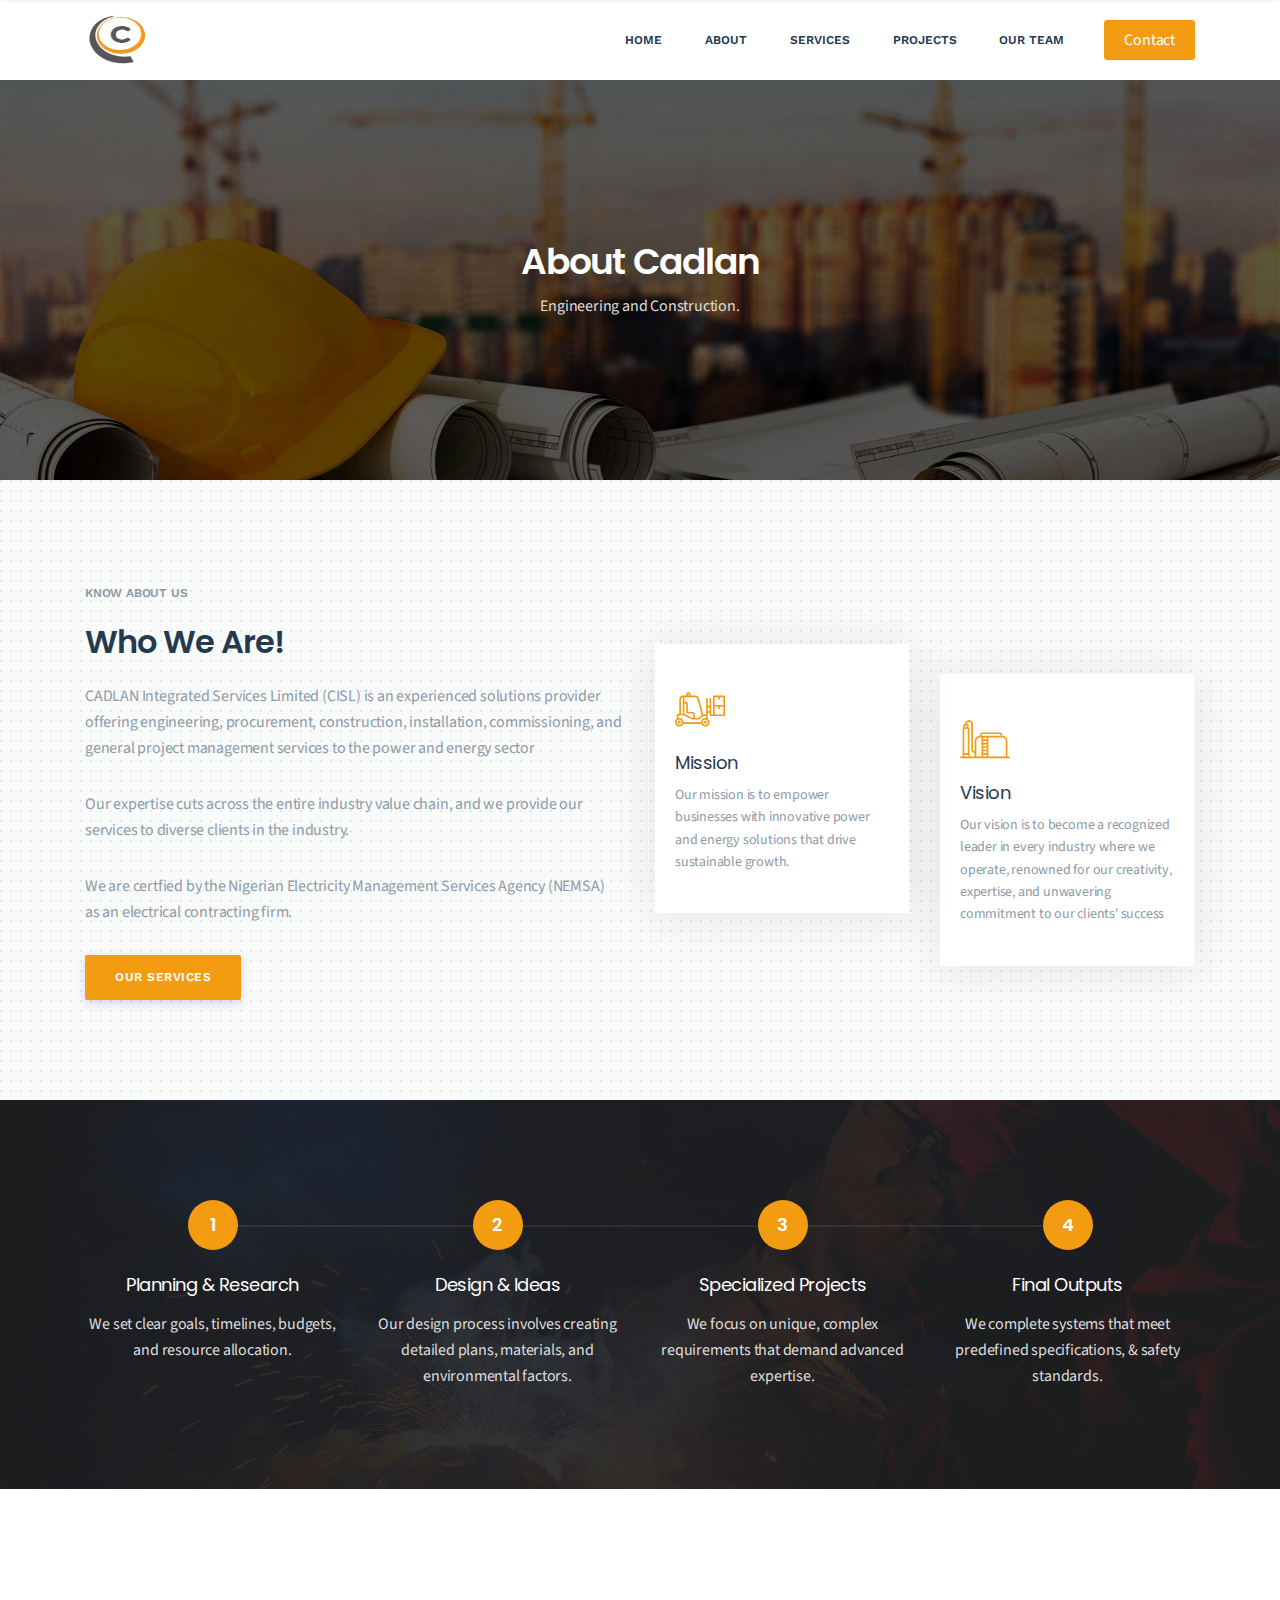
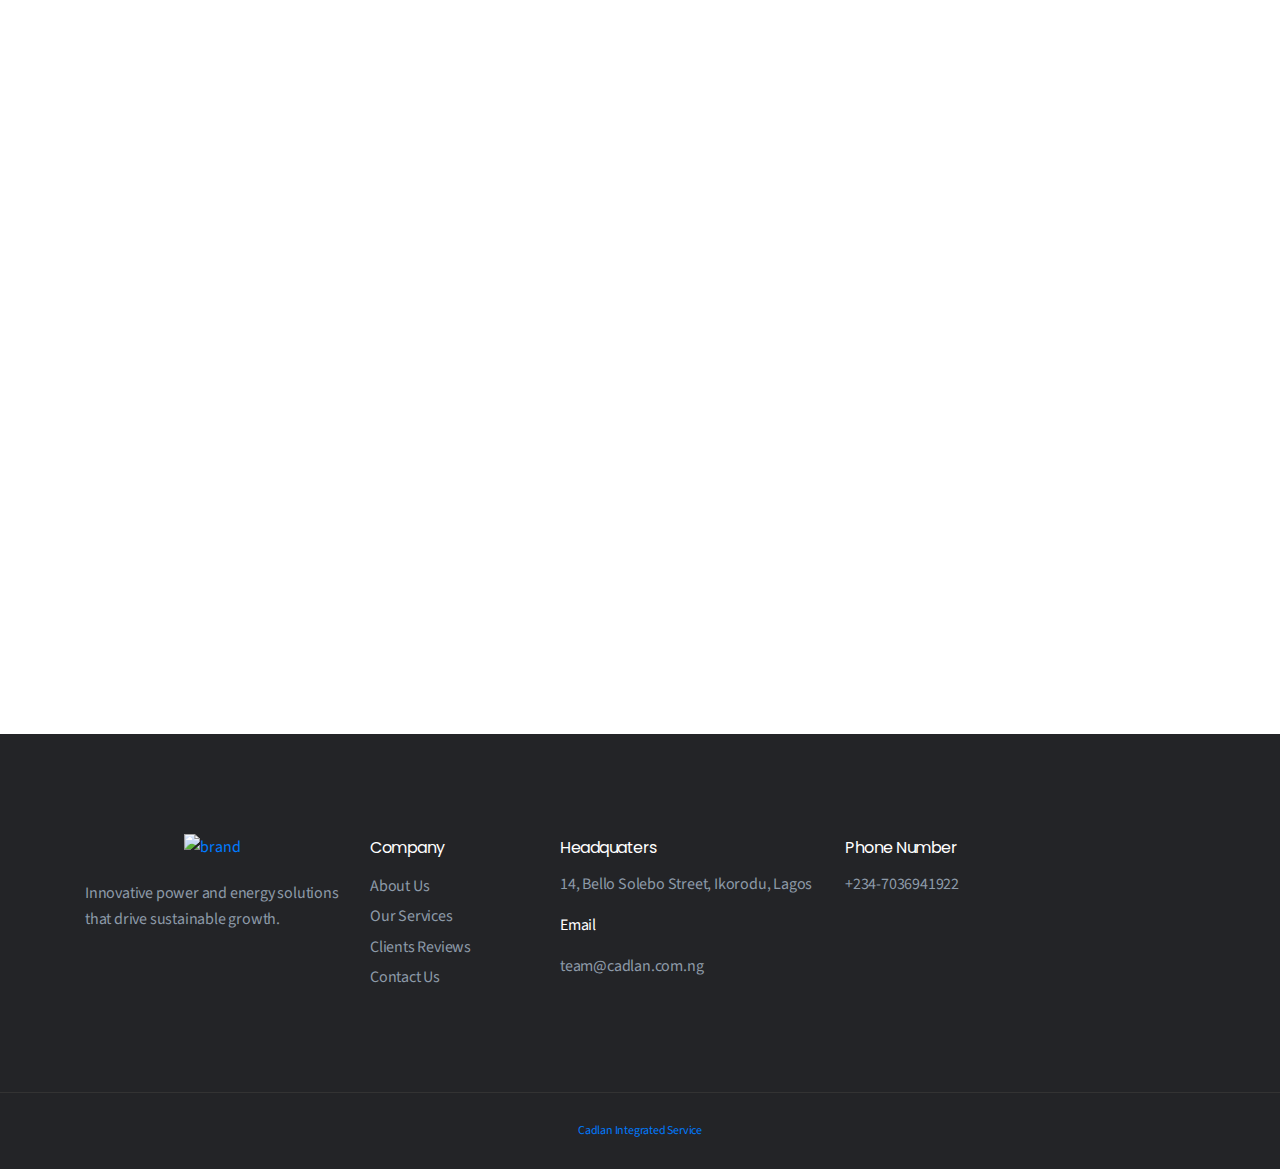
==== commit 7fe4c890: "Changed footer logo" ====
--- a/about-company.html
+++ b/about-company.html
@@ -348,7 +348,9 @@
             <div class="row">
                 <div class="col-lg-3 col-sm-6 sm-padding">
                     <div class="widget-content">
-                        <a href="#"><img src="img/logo-light.png" alt="brand"></a>
+                        <div class="text-center">
+                            <a href="#"><img src="img/Cadlan_logo_darkbackground 1b-no name.png" height="65" width="65" alt="brand"></a>
+                        </div>
                         <p>Innovative power and energy solutions that drive sustainable growth.</p>
                     </div>
                 </div>
